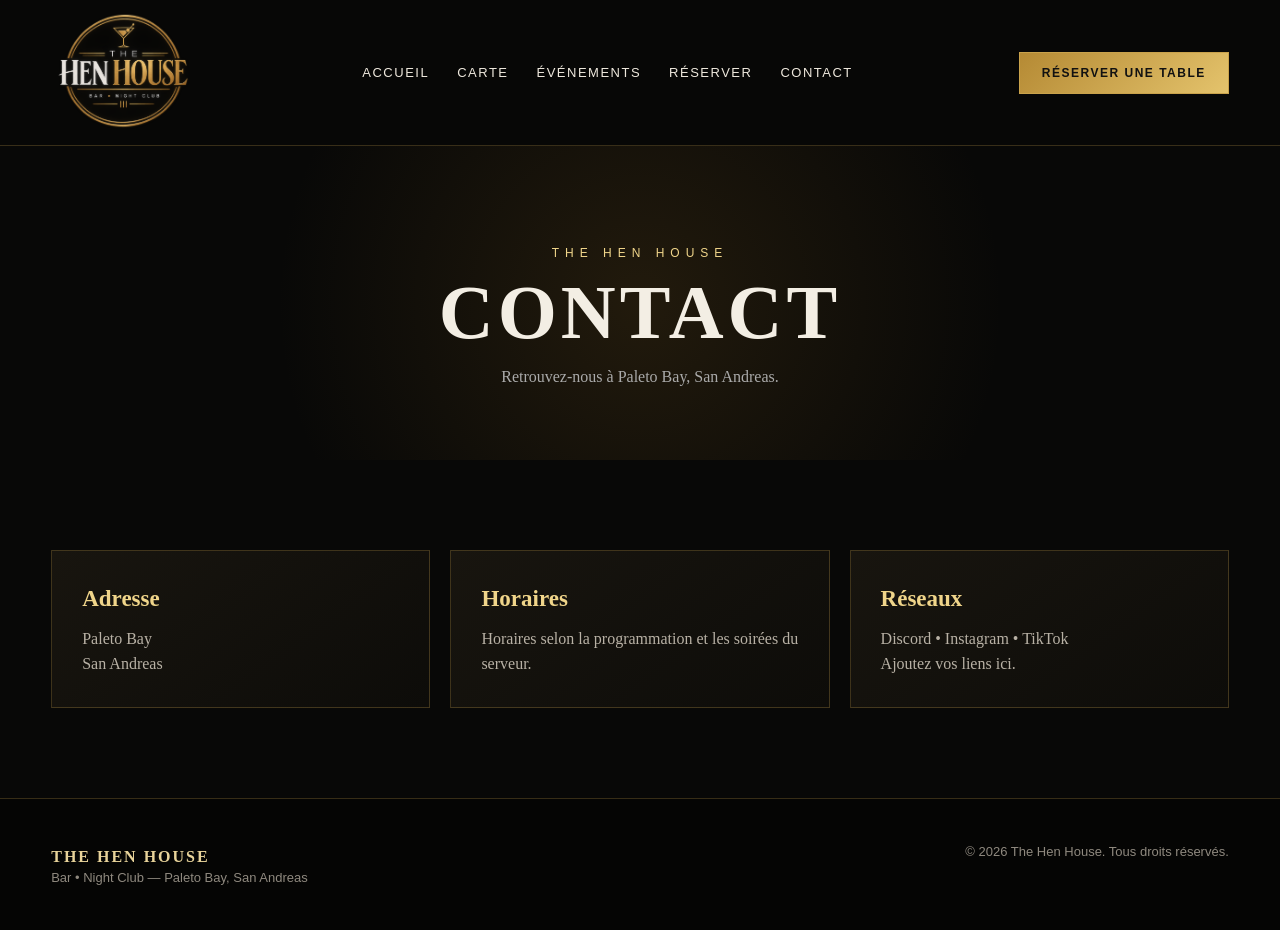
==== contact.html @ edc3357e "Add files via upload" ====
<!doctype html>
<html lang="fr">
<head>
<meta charset="utf-8">
<meta name="viewport" content="width=device-width, initial-scale=1">
<title>Contact — The Hen House</title>
<link rel="stylesheet" href="style.css">
</head>
<body>

<header>
  <div class="container nav">
    <a class="brand" href="index.html"><img src="assets/logo.png" alt="The Hen House"></a>
    <nav>
      <a href="index.html">Accueil</a>
      <a href="menu.html">Carte</a>
      <a href="events.html">Événements</a>
      <a href="reservation.html">Réserver</a>
      <a href="contact.html">Contact</a>
    </nav>
    <a class="btn" href="reservation.html">Réserver une table</a>
  </div>
</header>


<main>
<section class="page-hero"><div class="container"><div class="kicker">The Hen House</div><h1>Contact</h1><p style="color:#aaa;margin-top:18px">Retrouvez-nous à Paleto Bay, San Andreas.</p></div></section>
<section><div class="container"><div class="grid">
 <article class="card"><h3>Adresse</h3><p>Paleto Bay<br>San Andreas</p></article>
 <article class="card"><h3>Horaires</h3><p>Horaires selon la programmation et les soirées du serveur.</p></article>
 <article class="card"><h3>Réseaux</h3><p>Discord • Instagram • TikTok<br>Ajoutez vos liens ici.</p></article>
</div></div></section>
</main>


<footer>
  <div class="container">
    <div>
      <strong style="color:#e8d39a;letter-spacing:2px">THE HEN HOUSE</strong>
      <p>Bar • Night Club — Paleto Bay, San Andreas</p>
    </div>
    <p>© 2026 The Hen House. Tous droits réservés.</p>
  </div>
</footer>

</body>
</html>
---- style.css ----
:root{
  --gold:#c9a24b;
  --gold-light:#f0d58a;
  --black:#080807;
  --brown:#17130d;
  --cream:#f3eee4;
  --muted:#b8b1a5;
}
*{box-sizing:border-box;margin:0;padding:0}
html{scroll-behavior:smooth}
body{font-family:Georgia,"Times New Roman",serif;background:var(--black);color:var(--cream);line-height:1.6}
a{color:inherit;text-decoration:none}
.container{width:min(1180px,92%);margin:auto}
.topbar{border-bottom:1px solid rgba(201,162,75,.35);background:#050504}
.topbar .container{display:flex;justify-content:space-between;align-items:center;gap:20px;padding:9px 0;font:12px/1 Arial,sans-serif;letter-spacing:2px;text-transform:uppercase;color:#cfc8bc}
header{position:sticky;top:0;z-index:20;background:rgba(8,8,7,.94);backdrop-filter:blur(10px);border-bottom:1px solid rgba(201,162,75,.25)}
.nav{display:flex;align-items:center;justify-content:space-between;min-height:82px}
.brand img{width:145px;display:block}
nav{display:flex;gap:28px;align-items:center;font:13px Arial,sans-serif;letter-spacing:1.5px;text-transform:uppercase}
nav a{color:#eee8dd;transition:.2s}
nav a:hover,nav a.active{color:var(--gold-light)}
.btn{display:inline-flex;align-items:center;justify-content:center;border:1px solid var(--gold);padding:13px 22px;background:linear-gradient(135deg,#b58a34,#e4c36c);color:#111;font:bold 12px Arial,sans-serif;letter-spacing:1.5px;text-transform:uppercase}
.btn.outline{background:transparent;color:var(--gold-light)}
.hero{min-height:76vh;display:grid;place-items:center;text-align:center;position:relative;overflow:hidden;background:
radial-gradient(circle at center,rgba(112,79,24,.22),transparent 42%),
linear-gradient(rgba(0,0,0,.55),rgba(0,0,0,.82)),
url("../assets/logo.png") center/680px auto no-repeat;}
.hero-content{padding:120px 20px 90px}
.kicker{font:12px Arial,sans-serif;letter-spacing:6px;color:var(--gold-light);text-transform:uppercase;margin-bottom:18px}
h1{font-size:clamp(48px,8vw,100px);line-height:.9;letter-spacing:4px;text-transform:uppercase}
h1 span{color:var(--gold)}
.hero p{max-width:680px;margin:28px auto;color:#d5cfc4;font-size:18px}
.actions{display:flex;justify-content:center;gap:12px;flex-wrap:wrap}
section{padding:90px 0}
.section-head{text-align:center;margin-bottom:45px}
.section-head .kicker{margin-bottom:8px}
.section-head h2{font-size:42px;font-weight:normal;text-transform:uppercase;letter-spacing:3px}
.section-head p{color:var(--muted);max-width:700px;margin:12px auto}
.grid{display:grid;grid-template-columns:repeat(3,1fr);gap:20px}
.card{background:linear-gradient(145deg,#18150f,#0d0c09);border:1px solid rgba(201,162,75,.25);padding:30px}
.card h3{font-size:23px;color:var(--gold-light);margin-bottom:8px}
.card p{color:var(--muted)}
.price{font:700 18px Arial,sans-serif;color:var(--gold-light);margin-top:15px}
.menu-list{display:grid;gap:12px}
.menu-item{display:flex;justify-content:space-between;gap:20px;border-bottom:1px solid rgba(255,255,255,.09);padding:14px 0}
.menu-item strong{font-size:18px;font-weight:normal}
.menu-item span{font:700 16px Arial,sans-serif;color:var(--gold-light);white-space:nowrap}
.banner{background:linear-gradient(90deg,#0b0a08,#211a10,#0b0a08);border-top:1px solid rgba(201,162,75,.3);border-bottom:1px solid rgba(201,162,75,.3);text-align:center;padding:70px 20px}
footer{border-top:1px solid rgba(201,162,75,.25);padding:45px 0;background:#050504}
footer .container{display:flex;justify-content:space-between;gap:30px;flex-wrap:wrap}
footer p{color:#8f897f;font:13px Arial,sans-serif}
.page-hero{padding:100px 0 70px;text-align:center;background:radial-gradient(circle,rgba(126,91,31,.22),transparent 55%)}
.page-hero h1{font-size:clamp(44px,7vw,76px)}
form{display:grid;gap:14px;max-width:700px;margin:auto}
input,textarea,select{width:100%;background:#0f0e0b;border:1px solid rgba(201,162,75,.35);color:#fff;padding:15px;font:15px Arial,sans-serif}
textarea{min-height:150px;resize:vertical}
label{font:12px Arial,sans-serif;text-transform:uppercase;letter-spacing:1.5px;color:#bcb4a8}
.notice{padding:16px;border-left:3px solid var(--gold);background:#15120d;color:#cfc7ba;margin-bottom:25px}
@media(max-width:850px){
  nav{display:none}.grid{grid-template-columns:1fr}.hero{background-size:520px auto}
  .topbar .container{justify-content:center;text-align:center}
}
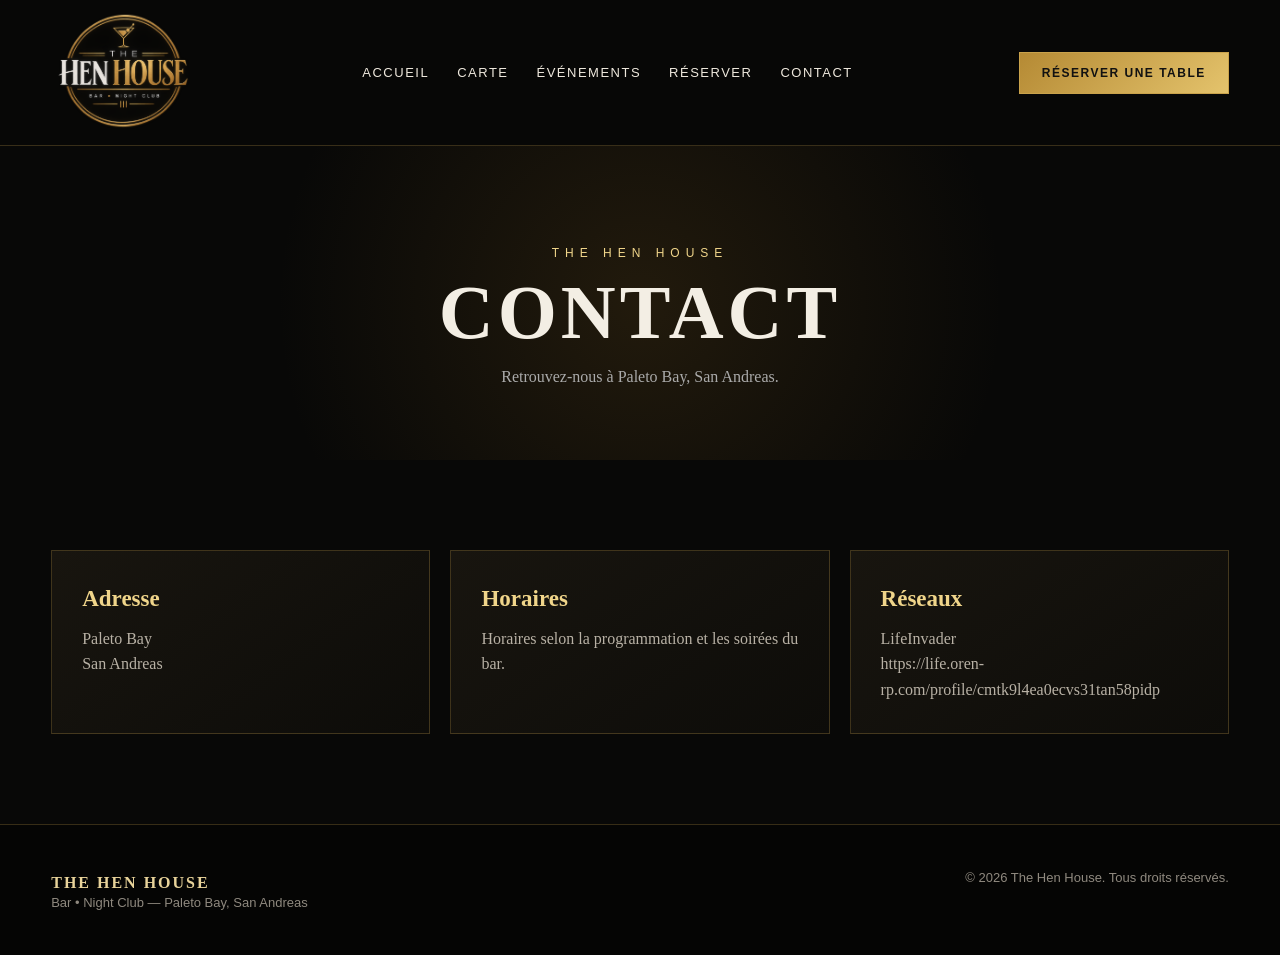
==== commit 70186734: "Update contact information and links in contact.html" ====
--- a/contact.html
+++ b/contact.html
@@ -27,8 +27,8 @@
 <section class="page-hero"><div class="container"><div class="kicker">The Hen House</div><h1>Contact</h1><p style="color:#aaa;margin-top:18px">Retrouvez-nous à Paleto Bay, San Andreas.</p></div></section>
 <section><div class="container"><div class="grid">
  <article class="card"><h3>Adresse</h3><p>Paleto Bay<br>San Andreas</p></article>
- <article class="card"><h3>Horaires</h3><p>Horaires selon la programmation et les soirées du serveur.</p></article>
- <article class="card"><h3>Réseaux</h3><p>Discord • Instagram • TikTok<br>Ajoutez vos liens ici.</p></article>
+ <article class="card"><h3>Horaires</h3><p>Horaires selon la programmation et les soirées du bar.</p></article>
+ <article class="card"><h3>Réseaux</h3><p>LifeInvader<br>https://life.oren-rp.com/profile/cmtk9l4ea0ecvs31tan58pidp</p></article>
 </div></div></section>
 </main>
 
@@ -44,4 +44,4 @@
 </footer>
 
 </body>
-</html>+</html>
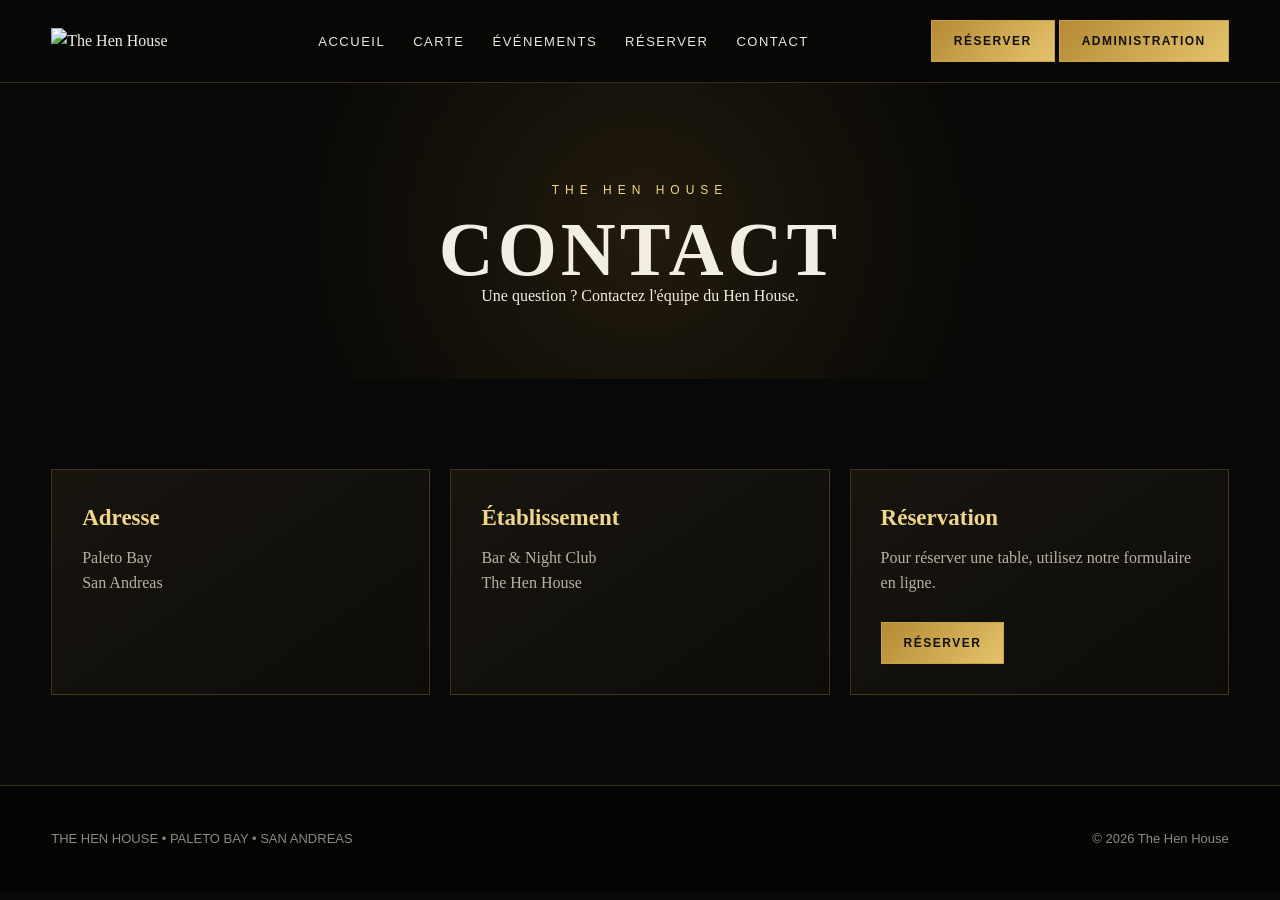
==== commit f485d103: "Revise contact.html structure and information Updated contact page layout and content." ====
--- a/contact.html
+++ b/contact.html
@@ -1,16 +1,18 @@
 <!doctype html>
 <html lang="fr">
 <head>
-<meta charset="utf-8">
-<meta name="viewport" content="width=device-width, initial-scale=1">
-<title>Contact — The Hen House</title>
-<link rel="stylesheet" href="style.css">
+  <meta charset="utf-8">
+  <meta name="viewport" content="width=device-width, initial-scale=1">
+  <title>Contact — The Hen House</title>
+  <link rel="stylesheet" href="style.css">
 </head>
-<body>
-
+<body class="">
+<script src="maintenance-check.js"></script>
 <header>
   <div class="container nav">
-    <a class="brand" href="index.html"><img src="assets/logo.png" alt="The Hen House"></a>
+    <a class="brand" href="index.html">
+      <img src="assets/logo.png" data-site-logo alt="The Hen House">
+    </a>
     <nav>
       <a href="index.html">Accueil</a>
       <a href="menu.html">Carte</a>
@@ -18,30 +20,32 @@
       <a href="reservation.html">Réserver</a>
       <a href="contact.html">Contact</a>
     </nav>
-    <a class="btn" href="reservation.html">Réserver une table</a>
+    <div class="header-actions">
+      <a class="btn" href="reservation.html">Réserver</a>
+      <a class="btn admin-header-btn" href="events-admin.html">Administration</a>
+    </div>
   </div>
 </header>
 
-
 <main>
-<section class="page-hero"><div class="container"><div class="kicker">The Hen House</div><h1>Contact</h1><p style="color:#aaa;margin-top:18px">Retrouvez-nous à Paleto Bay, San Andreas.</p></div></section>
-<section><div class="container"><div class="grid">
- <article class="card"><h3>Adresse</h3><p>Paleto Bay<br>San Andreas</p></article>
- <article class="card"><h3>Horaires</h3><p>Horaires selon la programmation et les soirées du bar.</p></article>
- <article class="card"><h3>Réseaux</h3><p>LifeInvader<br>https://life.oren-rp.com/profile/cmtk9l4ea0ecvs31tan58pidp</p></article>
-</div></div></section>
+<section class="page-hero"><div class="container">
+<div class="kicker">The Hen House</div><h1>Contact</h1>
+<p>Une question ? Contactez l'équipe du Hen House.</p>
+</div></section>
+<section><div class="container grid">
+<article class="card"><h3> Adresse</h3><p>Paleto Bay<br>San Andreas</p></article>
+<article class="card"><h3> Établissement</h3><p>Bar & Night Club<br>The Hen House</p></article>
+<article class="card"><h3> Réservation</h3><p>Pour réserver une table, utilisez notre formulaire en ligne.</p><br><a class="btn" href="reservation.html">Réserver</a></article>
+</div></section>
 </main>
-
 
 <footer>
   <div class="container">
-    <div>
-      <strong style="color:#e8d39a;letter-spacing:2px">THE HEN HOUSE</strong>
-      <p>Bar • Night Club — Paleto Bay, San Andreas</p>
-    </div>
-    <p>© 2026 The Hen House. Tous droits réservés.</p>
+    <p>THE HEN HOUSE • PALETO BAY • SAN ANDREAS</p>
+    <p>© 2026 The Hen House</p>
   </div>
 </footer>
-
+<script src="background-loader.js"></script>
+<script src="logo-loader.js"></script>
 </body>
 </html>
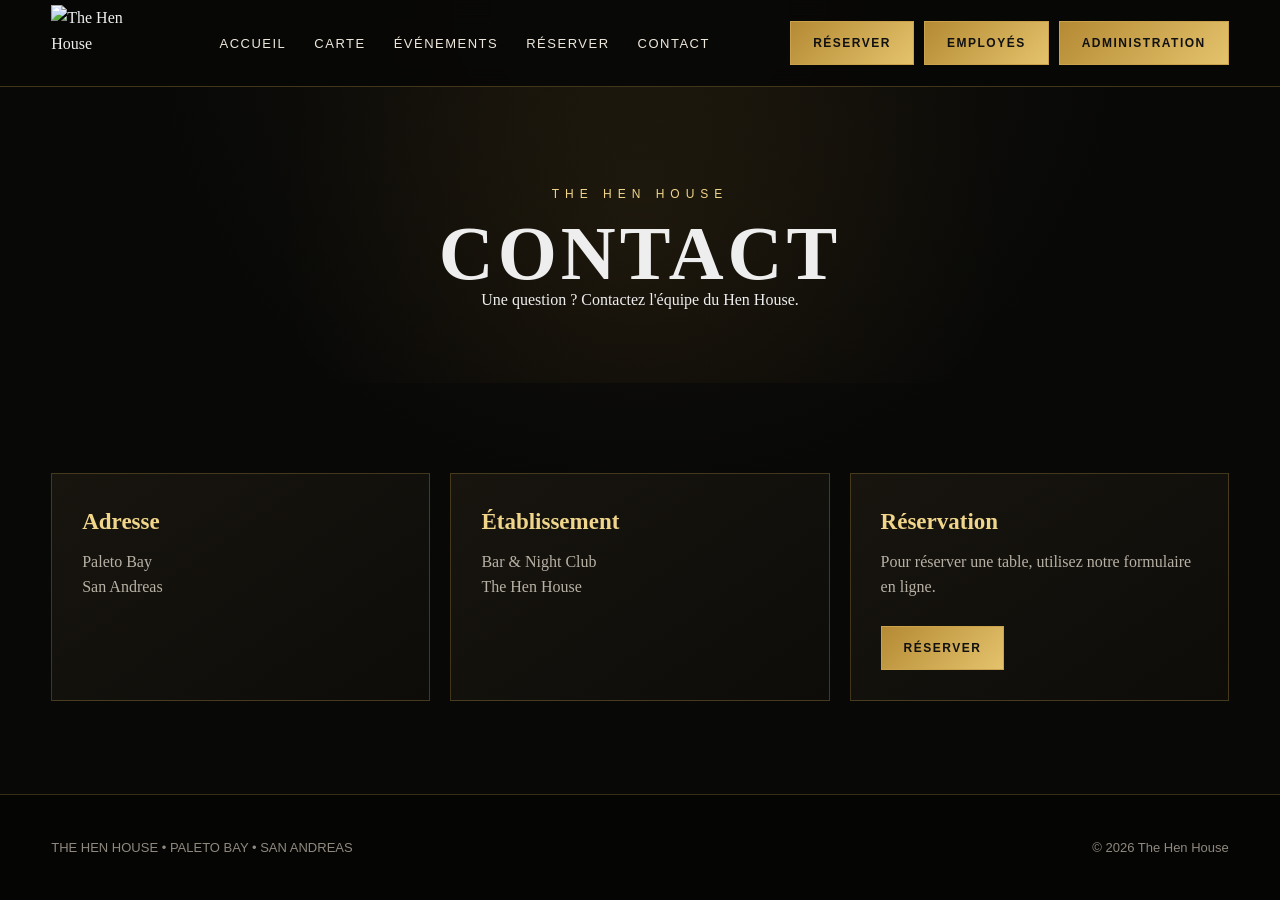
==== commit e875025a: "Add files via upload" ====
--- a/contact.html
+++ b/contact.html
@@ -22,6 +22,7 @@
     </nav>
     <div class="header-actions">
       <a class="btn" href="reservation.html">Réserver</a>
+      <a class="btn" href="runner.html">Employés</a>
       <a class="btn admin-header-btn" href="events-admin.html">Administration</a>
     </div>
   </div>
--- a/style.css
+++ b/style.css
@@ -1,63 +1,13053 @@
+/* =========================================================
+
+
+
+   THE HEN HOUSE — GLOBAL STYLES
+
+
+
+   Black / Gold — Paleto Bay
+
+
+
+   ========================================================= */
+
+
+
+
+
+
 
 :root{
+
+
+
   --gold:#c9a24b;
+
+
+
   --gold-light:#f0d58a;
+
+
+
+  --gold-dark:#8e6a27;
+
+
+
   --black:#080807;
-  --brown:#17130d;
+
+
+
+  --black-2:#0d0c0a;
+
+
+
+  --black-3:#15130f;
+
+
+
   --cream:#f3eee4;
+
+
+
   --muted:#b8b1a5;
-}
+
+
+
+  --border:rgba(201,162,75,.28);
+
+
+
+  --success:#69c58a;
+
+
+
+  --danger:#d86b6b;
+
+
+
+}
+
+
+
+
+
+
+
 *{box-sizing:border-box;margin:0;padding:0}
+
+
+
 html{scroll-behavior:smooth}
-body{font-family:Georgia,"Times New Roman",serif;background:var(--black);color:var(--cream);line-height:1.6}
+
+
+
+body{
+
+
+
+  min-height:100vh;
+
+
+
+  font-family:Georgia,"Times New Roman",serif;
+
+
+
+  background:var(--black);
+
+
+
+  color:var(--cream);
+
+
+
+  line-height:1.6;
+
+
+
+}
+
+
+
+body.home-page{
+
+
+
+  background-size:cover!important;
+
+
+
+  background-position:center!important;
+
+
+
+  background-attachment:fixed!important;
+
+
+
+  background-repeat:no-repeat!important;
+
+
+
+}
+
+
+
+body.home-page::before{
+
+
+
+  content:"";
+
+
+
+  position:fixed;
+
+
+
+  inset:0;
+
+
+
+  background:rgba(0,0,0,.20);
+
+
+
+  pointer-events:none;
+
+
+
+  z-index:0;
+
+
+
+}
+
+
+
+body.home-page > *{position:relative;z-index:1}
+
+
+
+
+
+
+
 a{color:inherit;text-decoration:none}
+
+
+
+img{max-width:100%;height:auto}
+
+
+
+button,input,textarea,select{font:inherit}
+
+
+
+button{cursor:pointer}
+
+
+
 .container{width:min(1180px,92%);margin:auto}
-.topbar{border-bottom:1px solid rgba(201,162,75,.35);background:#050504}
-.topbar .container{display:flex;justify-content:space-between;align-items:center;gap:20px;padding:9px 0;font:12px/1 Arial,sans-serif;letter-spacing:2px;text-transform:uppercase;color:#cfc8bc}
-header{position:sticky;top:0;z-index:20;background:rgba(8,8,7,.94);backdrop-filter:blur(10px);border-bottom:1px solid rgba(201,162,75,.25)}
-.nav{display:flex;align-items:center;justify-content:space-between;min-height:82px}
-.brand img{width:145px;display:block}
-nav{display:flex;gap:28px;align-items:center;font:13px Arial,sans-serif;letter-spacing:1.5px;text-transform:uppercase}
+
+
+
+
+
+
+
+.topbar{
+
+
+
+  border-bottom:1px solid var(--border);
+
+
+
+  background:#050504;
+
+
+
+}
+
+
+
+.topbar .container{
+
+
+
+  display:flex;
+
+
+
+  justify-content:space-between;
+
+
+
+  align-items:center;
+
+
+
+  gap:20px;
+
+
+
+  padding:9px 0;
+
+
+
+  font:12px/1 Arial,sans-serif;
+
+
+
+  letter-spacing:2px;
+
+
+
+  text-transform:uppercase;
+
+
+
+  color:#cfc8bc;
+
+
+
+}
+
+
+
+
+
+
+
+header{
+
+
+
+  position:sticky;
+
+
+
+  top:0;
+
+
+
+  z-index:20;
+
+
+
+  background:rgba(8,8,7,.94);
+
+
+
+  backdrop-filter:blur(10px);
+
+
+
+  border-bottom:1px solid rgba(201,162,75,.30);
+
+
+
+}
+
+
+
+.nav{
+
+
+
+  display:flex;
+
+
+
+  align-items:center;
+
+
+
+  justify-content:space-between;
+
+
+
+  gap:25px;
+
+
+
+  min-height:86px;
+
+
+
+}
+
+
+
+.brand{
+
+
+
+  display:flex;
+
+
+
+  align-items:center;
+
+
+
+  justify-content:center;
+
+
+
+  height:86px;
+
+
+
+  flex-shrink:0;
+
+
+
+}
+
+
+
+.brand img{
+
+
+
+  width:88px;
+
+
+
+  height:76px;
+
+
+
+  object-fit:contain;
+
+
+
+  display:block;
+
+
+
+}
+
+
+
+.header-actions{
+
+
+
+  display:flex;
+
+
+
+  align-items:center;
+
+
+
+  gap:10px;
+
+
+
+  flex-shrink:0;
+
+
+
+}
+
+
+
+.admin-header-btn{
+
+
+
+  background:transparent;
+
+
+
+  color:var(--gold-light);
+
+
+
+}
+
+
+
+.admin-header-btn:hover{
+
+
+
+  background:var(--gold);
+
+
+
+  color:#111;
+
+
+
+}
+
+
+
+nav{
+
+
+
+  display:flex;
+
+
+
+  gap:28px;
+
+
+
+  align-items:center;
+
+
+
+  font:13px Arial,sans-serif;
+
+
+
+  letter-spacing:1.5px;
+
+
+
+  text-transform:uppercase;
+
+
+
+}
+
+
+
 nav a{color:#eee8dd;transition:.2s}
+
+
+
 nav a:hover,nav a.active{color:var(--gold-light)}
-.btn{display:inline-flex;align-items:center;justify-content:center;border:1px solid var(--gold);padding:13px 22px;background:linear-gradient(135deg,#b58a34,#e4c36c);color:#111;font:bold 12px Arial,sans-serif;letter-spacing:1.5px;text-transform:uppercase}
+
+
+
+
+
+
+
+.btn{
+
+
+
+  display:inline-flex;
+
+
+
+  align-items:center;
+
+
+
+  justify-content:center;
+
+
+
+  min-height:44px;
+
+
+
+  border:1px solid var(--gold);
+
+
+
+  padding:12px 22px;
+
+
+
+  background:linear-gradient(135deg,#b58a34,#e4c36c);
+
+
+
+  color:#111;
+
+
+
+  font:bold 12px Arial,sans-serif;
+
+
+
+  letter-spacing:1.5px;
+
+
+
+  text-transform:uppercase;
+
+
+
+  transition:.2s ease;
+
+
+
+}
+
+
+
+.btn:hover{transform:translateY(-1px);filter:brightness(1.08)}
+
+
+
 .btn.outline{background:transparent;color:var(--gold-light)}
-.hero{min-height:76vh;display:grid;place-items:center;text-align:center;position:relative;overflow:hidden;background:
-radial-gradient(circle at center,rgba(112,79,24,.22),transparent 42%),
-linear-gradient(rgba(0,0,0,.55),rgba(0,0,0,.82)),
-url("../assets/logo.png") center/680px auto no-repeat;}
+
+
+
+.btn.outline:hover{background:var(--gold);color:#111}
+
+
+
+.btn.danger{background:transparent;color:#e98989;border-color:rgba(216,107,107,.5)}
+
+
+
+
+
+
+
+.hero{
+
+
+
+  min-height:76vh;
+
+
+
+  display:grid;
+
+
+
+  place-items:center;
+
+
+
+  text-align:center;
+
+
+
+  position:relative;
+
+
+
+  overflow:hidden;
+
+
+
+  background:radial-gradient(circle at center,rgba(112,79,24,.12),transparent 42%);
+
+
+
+}
+
+
+
 .hero-content{padding:120px 20px 90px}
-.kicker{font:12px Arial,sans-serif;letter-spacing:6px;color:var(--gold-light);text-transform:uppercase;margin-bottom:18px}
-h1{font-size:clamp(48px,8vw,100px);line-height:.9;letter-spacing:4px;text-transform:uppercase}
+
+
+
+.kicker{
+
+
+
+  font:12px Arial,sans-serif;
+
+
+
+  letter-spacing:6px;
+
+
+
+  color:var(--gold-light);
+
+
+
+  text-transform:uppercase;
+
+
+
+  margin-bottom:18px;
+
+
+
+}
+
+
+
+h1{
+
+
+
+  font-size:clamp(48px,8vw,100px);
+
+
+
+  line-height:.9;
+
+
+
+  letter-spacing:4px;
+
+
+
+  text-transform:uppercase;
+
+
+
+}
+
+
+
 h1 span{color:var(--gold)}
+
+
+
 .hero p{max-width:680px;margin:28px auto;color:#d5cfc4;font-size:18px}
+
+
+
 .actions{display:flex;justify-content:center;gap:12px;flex-wrap:wrap}
+
+
+
+
+
+
+
 section{padding:90px 0}
+
+
+
 .section-head{text-align:center;margin-bottom:45px}
+
+
+
 .section-head .kicker{margin-bottom:8px}
-.section-head h2{font-size:42px;font-weight:normal;text-transform:uppercase;letter-spacing:3px}
+
+
+
+.section-head h2{
+
+
+
+  font-size:42px;
+
+
+
+  font-weight:normal;
+
+
+
+  text-transform:uppercase;
+
+
+
+  letter-spacing:3px;
+
+
+
+}
+
+
+
 .section-head p{color:var(--muted);max-width:700px;margin:12px auto}
+
+
+
+
+
+
+
 .grid{display:grid;grid-template-columns:repeat(3,1fr);gap:20px}
-.card{background:linear-gradient(145deg,#18150f,#0d0c09);border:1px solid rgba(201,162,75,.25);padding:30px}
+
+
+
+.card{
+
+
+
+  background:linear-gradient(145deg,#18150f,#0d0c09);
+
+
+
+  border:1px solid var(--border);
+
+
+
+  padding:30px;
+
+
+
+}
+
+
+
 .card h3{font-size:23px;color:var(--gold-light);margin-bottom:8px}
+
+
+
 .card p{color:var(--muted)}
-.price{font:700 18px Arial,sans-serif;color:var(--gold-light);margin-top:15px}
+
+
+
+.price{
+
+
+
+  font:700 18px Arial,sans-serif;
+
+
+
+  color:var(--gold-light);
+
+
+
+  margin-top:15px;
+
+
+
+}
+
+
+
+
+
+
+
 .menu-list{display:grid;gap:12px}
-.menu-item{display:flex;justify-content:space-between;gap:20px;border-bottom:1px solid rgba(255,255,255,.09);padding:14px 0}
+
+
+
+.menu-item{
+
+
+
+  display:flex;
+
+
+
+  justify-content:space-between;
+
+
+
+  gap:20px;
+
+
+
+  border-bottom:1px solid rgba(255,255,255,.09);
+
+
+
+  padding:14px 0;
+
+
+
+}
+
+
+
 .menu-item strong{font-size:18px;font-weight:normal}
-.menu-item span{font:700 16px Arial,sans-serif;color:var(--gold-light);white-space:nowrap}
-.banner{background:linear-gradient(90deg,#0b0a08,#211a10,#0b0a08);border-top:1px solid rgba(201,162,75,.3);border-bottom:1px solid rgba(201,162,75,.3);text-align:center;padding:70px 20px}
-footer{border-top:1px solid rgba(201,162,75,.25);padding:45px 0;background:#050504}
-footer .container{display:flex;justify-content:space-between;gap:30px;flex-wrap:wrap}
+
+
+
+.menu-item span{
+
+
+
+  font:700 16px Arial,sans-serif;
+
+
+
+  color:var(--gold-light);
+
+
+
+  white-space:nowrap;
+
+
+
+}
+
+
+
+
+
+
+
+.banner{
+
+
+
+  background:linear-gradient(90deg,#0b0a08,#211a10,#0b0a08);
+
+
+
+  border-top:1px solid var(--border);
+
+
+
+  border-bottom:1px solid var(--border);
+
+
+
+  text-align:center;
+
+
+
+  padding:70px 20px;
+
+
+
+}
+
+
+
+
+
+
+
+.page-hero{
+
+
+
+  padding:100px 0 70px;
+
+
+
+  text-align:center;
+
+
+
+  background:radial-gradient(circle,rgba(126,91,31,.12),transparent 55%);
+
+
+
+}
+
+
+
+.page-hero h1{font-size:clamp(44px,7vw,76px)}
+
+
+
+
+
+
+
+html,body{
+
+
+
+  min-height:100%;
+
+
+
+}
+
+
+
+
+
+
+
+body{
+
+
+
+  min-height:100vh;
+
+
+
+  display:flex;
+
+
+
+  flex-direction:column;
+
+
+
+}
+
+
+
+
+
+
+
+main{
+
+
+
+  flex:1;
+
+
+
+}
+
+
+
+
+
+
+
+footer{
+
+
+
+  width:100%;
+
+
+
+  margin-top:auto;
+
+
+
+  border-top:1px solid rgba(201,162,75,.25);
+
+
+
+  padding:45px 0;
+
+
+
+  background:#050504 !important;
+
+
+
+  flex-shrink:0;
+
+
+
+}
+
+
+
+footer .container{
+
+
+
+  display:flex;
+
+
+
+  justify-content:space-between;
+
+
+
+  gap:30px;
+
+
+
+  flex-wrap:wrap;
+
+
+
+}
+
+
+
 footer p{color:#8f897f;font:13px Arial,sans-serif}
-.page-hero{padding:100px 0 70px;text-align:center;background:radial-gradient(circle,rgba(126,91,31,.22),transparent 55%)}
-.page-hero h1{font-size:clamp(44px,7vw,76px)}
+
+
+
+
+
+
+
 form{display:grid;gap:14px;max-width:700px;margin:auto}
-input,textarea,select{width:100%;background:#0f0e0b;border:1px solid rgba(201,162,75,.35);color:#fff;padding:15px;font:15px Arial,sans-serif}
+
+
+
+input,textarea,select{
+
+
+
+  width:100%;
+
+
+
+  background:#0f0e0b;
+
+
+
+  border:1px solid rgba(201,162,75,.35);
+
+
+
+  color:#fff;
+
+
+
+  padding:15px;
+
+
+
+  outline:none;
+
+
+
+  font:15px Arial,sans-serif;
+
+
+
+}
+
+
+
+input:focus,textarea:focus,select:focus{border-color:var(--gold)}
+
+
+
 textarea{min-height:150px;resize:vertical}
-label{font:12px Arial,sans-serif;text-transform:uppercase;letter-spacing:1.5px;color:#bcb4a8}
-.notice{padding:16px;border-left:3px solid var(--gold);background:#15120d;color:#cfc7ba;margin-bottom:25px}
-@media(max-width:850px){
-  nav{display:none}.grid{grid-template-columns:1fr}.hero{background-size:520px auto}
+
+
+
+label{
+
+
+
+  font:12px Arial,sans-serif;
+
+
+
+  text-transform:uppercase;
+
+
+
+  letter-spacing:1.5px;
+
+
+
+  color:#bcb4a8;
+
+
+
+}
+
+
+
+.notice{
+
+
+
+  padding:16px;
+
+
+
+  border-left:3px solid var(--gold);
+
+
+
+  background:#15120d;
+
+
+
+  color:#cfc7ba;
+
+
+
+  margin-bottom:25px;
+
+
+
+}
+
+
+
+
+
+
+
+.category-grid{
+
+
+
+  display:grid;
+
+
+
+  grid-template-columns:repeat(3,1fr);
+
+
+
+  gap:20px;
+
+
+
+}
+
+
+
+.category-card{
+
+
+
+  display:flex;
+
+
+
+  flex-direction:column;
+
+
+
+  justify-content:space-between;
+
+
+
+  min-height:220px;
+
+
+
+  padding:32px;
+
+
+
+  background:linear-gradient(145deg,#18150f,#0d0c09);
+
+
+
+  border:1px solid var(--border);
+
+
+
+  transition:.2s;
+
+
+
+}
+
+
+
+.category-card:hover{transform:translateY(-3px);border-color:var(--gold)}
+
+
+
+.category-card .icon{font-size:38px;margin-bottom:18px}
+
+
+
+.category-card h3{color:var(--gold-light);font-size:26px}
+
+
+
+.category-card p{color:var(--muted);margin:8px 0 20px}
+
+
+
+
+
+
+
+.event-grid{
+
+
+
+  display:grid;
+
+
+
+  grid-template-columns:repeat(3,1fr);
+
+
+
+  gap:20px;
+
+
+
+}
+
+
+
+.event-card{
+
+
+
+  overflow:hidden;
+
+
+
+  background:#100e0b;
+
+
+
+  border:1px solid var(--border);
+
+
+
+}
+
+
+
+.event-card img{
+
+
+
+  width:100%;
+
+
+
+  aspect-ratio:4/3;
+
+
+
+  object-fit:cover;
+
+
+
+  display:block;
+
+
+
+  background:#15130f;
+
+
+
+}
+
+
+
+.event-card-body{padding:24px}
+
+
+
+.event-date{
+
+
+
+  color:var(--gold);
+
+
+
+  font:12px Arial,sans-serif;
+
+
+
+  text-transform:uppercase;
+
+
+
+  letter-spacing:1.5px;
+
+
+
+}
+
+
+
+.event-card h3{font-size:25px;color:var(--gold-light);margin:7px 0}
+
+
+
+.event-card p{color:var(--muted)}
+
+
+
+
+
+
+
+.calendar-wrap{
+
+
+
+  overflow:auto;
+
+
+
+  border:1px solid var(--border);
+
+
+
+  background:#0c0b09;
+
+
+
+}
+
+
+
+.calendar{
+
+
+
+  min-width:760px;
+
+
+
+  display:grid;
+
+
+
+  grid-template-columns:repeat(7,1fr);
+
+
+
+}
+
+
+
+.calendar-head,.calendar-day{
+
+
+
+  border-right:1px solid rgba(255,255,255,.06);
+
+
+
+  border-bottom:1px solid rgba(255,255,255,.06);
+
+
+
+  min-height:115px;
+
+
+
+  padding:12px;
+
+
+
+}
+
+
+
+.calendar-head{
+
+
+
+  min-height:auto;
+
+
+
+  color:var(--gold);
+
+
+
+  font:11px Arial,sans-serif;
+
+
+
+  text-transform:uppercase;
+
+
+
+  letter-spacing:1px;
+
+
+
+}
+
+
+
+.calendar-day .day-number{
+
+
+
+  font:700 13px Arial,sans-serif;
+
+
+
+  color:#eee;
+
+
+
+}
+
+
+
+.calendar-event{
+
+
+
+  display:block;
+
+
+
+  margin-top:8px;
+
+
+
+  padding:7px;
+
+
+
+  background:rgba(201,162,75,.12);
+
+
+
+  border-left:2px solid var(--gold);
+
+
+
+  color:var(--gold-light);
+
+
+
+  font:11px Arial,sans-serif;
+
+
+
+}
+
+
+
+
+
+
+
+.modal{
+
+
+
+  position:fixed;
+
+
+
+  inset:0;
+
+
+
+  z-index:100;
+
+
+
+  display:none;
+
+
+
+  place-items:center;
+
+
+
+  padding:20px;
+
+
+
+  background:rgba(0,0,0,.78);
+
+
+
+}
+
+
+
+.modal.open{display:grid}
+
+
+
+.modal-card{
+
+
+
+  width:min(650px,100%);
+
+
+
+  max-height:90vh;
+
+
+
+  overflow:auto;
+
+
+
+  background:#100e0b;
+
+
+
+  border:1px solid var(--gold);
+
+
+
+  padding:32px;
+
+
+
+  box-shadow:0 20px 80px rgba(0,0,0,.6);
+
+
+
+}
+
+
+
+.modal-close{
+
+
+
+  float:right;
+
+
+
+  background:none;
+
+
+
+  border:0;
+
+
+
+  color:var(--gold);
+
+
+
+  font-size:26px;
+
+
+
+}
+
+
+
+.modal-card h2{color:var(--gold-light);margin-bottom:15px}
+
+
+
+.ingredients{color:var(--muted);margin-bottom:20px}
+
+
+
+
+
+
+
+
+
+
+
+.event-modal{
+
+
+
+  position:fixed;
+
+
+
+  inset:0;
+
+
+
+  z-index:9999;
+
+
+
+  display:none;
+
+
+
+  align-items:center;
+
+
+
+  justify-content:center;
+
+
+
+  padding:20px;
+
+
+
+}
+
+
+
+.event-modal.open{
+
+
+
+  display:flex;
+
+
+
+}
+
+
+
+.event-modal-backdrop{
+
+
+
+  position:absolute;
+
+
+
+  inset:0;
+
+
+
+  background:rgba(0,0,0,.86);
+
+
+
+  backdrop-filter:blur(5px);
+
+
+
+  cursor:pointer;
+
+
+
+}
+
+
+
+.event-modal-card{
+
+
+
+  position:relative;
+
+
+
+  z-index:2;
+
+
+
+  width:min(560px,92vw);
+
+
+
+  max-height:90vh;
+
+
+
+  overflow:auto;
+
+
+
+  background:#100e0b;
+
+
+
+  border:1px solid var(--gold);
+
+
+
+  box-shadow:0 25px 90px rgba(0,0,0,.85);
+
+
+
+}
+
+
+
+.event-modal-image{
+
+
+
+  display:block;
+
+
+
+  width:100%;
+
+
+
+  max-height:390px;
+
+
+
+  object-fit:cover;
+
+
+
+}
+
+
+
+.event-modal-content{
+
+
+
+  padding:24px 26px 30px;
+
+
+
+}
+
+
+
+.event-modal-date{
+
+
+
+  color:var(--gold);
+
+
+
+  font:12px Arial,sans-serif;
+
+
+
+  letter-spacing:1.5px;
+
+
+
+  text-transform:uppercase;
+
+
+
+  margin-bottom:8px;
+
+
+
+}
+
+
+
+.event-modal-content h2{
+
+
+
+  color:var(--gold-light);
+
+
+
+  font-size:32px;
+
+
+
+  line-height:1.15;
+
+
+
+  margin:0 0 14px;
+
+
+
+}
+
+
+
+.event-modal-content p{
+
+
+
+  color:#d5cfc4;
+
+
+
+  font-size:16px;
+
+
+
+  line-height:1.7;
+
+
+
+  white-space:pre-line;
+
+
+
+}
+
+
+
+.event-modal-close{
+
+
+
+  position:absolute;
+
+
+
+  top:10px;
+
+
+
+  right:10px;
+
+
+
+  z-index:3;
+
+
+
+  width:42px;
+
+
+
+  height:42px;
+
+
+
+  border:1px solid rgba(201,162,75,.75);
+
+
+
+  background:rgba(8,8,7,.92);
+
+
+
+  color:var(--gold-light);
+
+
+
+  font:32px/38px Arial,sans-serif;
+
+
+
+  cursor:pointer;
+
+
+
+}
+
+
+
+.event-modal-close:hover{
+
+
+
+  background:var(--gold);
+
+
+
+  color:#111;
+
+
+
+}
+
+
+
+body.modal-open{
+
+
+
+  overflow:hidden;
+
+
+
+}
+
+
+
+.calendar-event{
+
+
+
+  appearance:none;
+
+
+
+  -webkit-appearance:none;
+
+
+
+}
+
+
+
+.calendar-error{
+
+
+
+  grid-column:1 / -1;
+
+
+
+  padding:40px;
+
+
+
+  text-align:center;
+
+
+
+  color:#d86b6b;
+
+
+
+}
+
+
+
+@media(max-width:700px){
+
+
+
+  .nav{
+
+
+
+    min-height:76px;
+
+
+
+  }
+
+
+
+  .brand{
+
+
+
+    height:76px;
+
+
+
+  }
+
+
+
+  .brand img{
+
+
+
+    width:78px;
+
+
+
+    height:68px;
+
+
+
+  }
+
+
+
+  .event-modal{
+
+
+
+    padding:14px;
+
+
+
+  }
+
+
+
+  .event-modal-card{
+
+
+
+    width:94vw;
+
+
+
+  }
+
+
+
+  .event-modal-image{
+
+
+
+    max-height:300px;
+
+
+
+  }
+
+
+
+  .event-modal-content{
+
+
+
+    padding:21px;
+
+
+
+  }
+
+
+
+  .event-modal-content h2{
+
+
+
+    font-size:28px;
+
+
+
+  }
+
+
+
+  .event-modal-content p{
+
+
+
+    font-size:15px;
+
+
+
+  }
+
+
+
+}
+
+
+
+
+
+
+
+.message{
+
+
+
+  display:none;
+
+
+
+  padding:13px 15px;
+
+
+
+  border:1px solid var(--border);
+
+
+
+  background:#15120d;
+
+
+
+  color:#ddd;
+
+
+
+}
+
+
+
+.message.show{display:block}
+
+
+
+.message.success{border-color:rgba(105,197,138,.5);color:#bfeacb}
+
+
+
+.message.error{border-color:rgba(216,107,107,.5);color:#f0b1b1}
+
+
+
+.message.info{border-color:var(--border);color:var(--gold-light)}
+
+
+
+
+
+
+
+
+
+
+
+
+
+
+
+/* =========================================================
+
+
+
+   MAINTENANCE PAGE
+
+
+
+   ========================================================= */
+
+
+
+
+
+
+
+.maintenance-page{
+
+
+
+  min-height:100vh;
+
+
+
+  display:grid;
+
+
+
+  place-items:center;
+
+
+
+  padding:40px 20px;
+
+
+
+  background:
+
+
+
+    radial-gradient(circle at center,rgba(201,162,75,.055),transparent 35%),
+
+
+
+    #050504;
+
+
+
+  color:var(--cream);
+
+
+
+}
+
+
+
+
+
+
+
+.maintenance-frame{
+
+
+
+  position:relative;
+
+
+
+  width:min(700px,92vw);
+
+
+
+  min-height:650px;
+
+
+
+  display:flex;
+
+
+
+  align-items:center;
+
+
+
+  justify-content:center;
+
+
+
+  border:1px solid rgba(201,162,75,.55);
+
+
+
+  background:rgba(15,14,11,.72);
+
+
+
+  box-shadow:0 30px 90px rgba(0,0,0,.55);
+
+
+
+  padding:45px 55px;
+
+
+
+}
+
+
+
+
+
+
+
+.maintenance-inner{
+
+
+
+  width:100%;
+
+
+
+  text-align:center;
+
+
+
+}
+
+
+
+
+
+
+
+.maintenance-logo{
+
+
+
+  display:block;
+
+
+
+  width:100px;
+
+
+
+  max-height:100px;
+
+
+
+  object-fit:contain;
+
+
+
+  margin:0 auto 30px;
+
+
+
+}
+
+
+
+
+
+
+
+.maintenance-kicker{
+
+
+
+  color:var(--gold-light);
+
+
+
+  font:11px Arial,sans-serif;
+
+
+
+  letter-spacing:6px;
+
+
+
+  text-transform:uppercase;
+
+
+
+  margin-bottom:15px;
+
+
+
+}
+
+
+
+
+
+
+
+.maintenance-frame h1{
+
+
+
+  color:var(--gold-light);
+
+
+
+  font-size:clamp(48px,6vw,68px);
+
+
+
+  line-height:1;
+
+
+
+  letter-spacing:3px;
+
+
+
+  margin:0;
+
+
+
+}
+
+
+
+
+
+
+
+.maintenance-tool{
+
+
+
+  width:70px;
+
+
+
+  height:70px;
+
+
+
+  display:grid;
+
+
+
+  place-items:center;
+
+
+
+  margin:28px auto 20px;
+
+
+
+  border:1px solid rgba(201,162,75,.55);
+
+
+
+  background:rgba(201,162,75,.045);
+
+
+
+  transform:rotate(-8deg);
+
+
+
+}
+
+
+
+
+
+
+
+.maintenance-tool span{
+
+
+
+  display:block;
+
+
+
+  font-size:28px;
+
+
+
+  transform:rotate(8deg);
+
+
+
+  filter:grayscale(.25);
+
+
+
+}
+
+
+
+
+
+
+
+.maintenance-divider{
+
+
+
+  width:82px;
+
+
+
+  height:1px;
+
+
+
+  background:var(--gold);
+
+
+
+  margin:0 auto 28px;
+
+
+
+  opacity:.75;
+
+
+
+}
+
+
+
+
+
+
+
+.maintenance-text{
+
+
+
+  max-width:570px;
+
+
+
+  margin:0 auto;
+
+
+
+  color:#e1dbd1;
+
+
+
+  font-size:16px;
+
+
+
+  line-height:1.65;
+
+
+
+}
+
+
+
+
+
+
+
+.maintenance-thanks{
+
+
+
+  margin-top:17px;
+
+
+
+  color:#8f897f;
+
+
+
+  font:12px Arial,sans-serif;
+
+
+
+  letter-spacing:1px;
+
+
+
+}
+
+
+
+
+
+
+
+.maintenance-actions{
+
+
+
+  display:flex;
+
+
+
+  justify-content:center;
+
+
+
+  gap:4px;
+
+
+
+  margin-top:27px;
+
+
+
+}
+
+
+
+
+
+
+
+.maintenance-page .status,
+
+
+
+.maintenance-page .admin-link{
+
+
+
+  display:inline-flex;
+
+
+
+  align-items:center;
+
+
+
+  justify-content:center;
+
+
+
+  width:205px;
+
+
+
+  height:35px;
+
+
+
+  box-sizing:border-box;
+
+
+
+  margin:0;
+
+
+
+  border:1px solid rgba(201,162,75,.5);
+
+
+
+  background:rgba(201,162,75,.045);
+
+
+
+  color:var(--gold);
+
+
+
+  font:10px Arial,sans-serif;
+
+
+
+  letter-spacing:1.4px;
+
+
+
+  text-transform:uppercase;
+
+
+
+}
+
+
+
+
+
+
+
+.maintenance-page .status{
+
+
+
+  gap:7px;
+
+
+
+}
+
+
+
+
+
+
+
+.maintenance-page .status span{
+
+
+
+  color:var(--gold);
+
+
+
+  font-size:9px;
+
+
+
+}
+
+
+
+
+
+
+
+.maintenance-page .admin-link{
+
+
+
+  text-decoration:none;
+
+
+
+  transition:.2s ease;
+
+
+
+}
+
+
+
+
+
+
+
+.maintenance-page .admin-link:hover{
+
+
+
+  background:var(--gold);
+
+
+
+  color:#111;
+
+
+
+}
+
+
+
+
+
+
+
+.maintenance-footer{
+
+
+
+  margin-top:34px;
+
+
+
+  color:#68645d;
+
+
+
+  font:10px Arial,sans-serif;
+
+
+
+  letter-spacing:1.5px;
+
+
+
+  text-transform:uppercase;
+
+
+
+}
+
+
+
+
+
+
+
+.maintenance-corner{
+
+
+
+  position:absolute;
+
+
+
+  width:32px;
+
+
+
+  height:32px;
+
+
+
+  pointer-events:none;
+
+
+
+}
+
+
+
+
+
+
+
+.maintenance-corner-tl{
+
+
+
+  top:13px;
+
+
+
+  left:13px;
+
+
+
+  border-top:1px solid rgba(243,238,228,.8);
+
+
+
+  border-left:1px solid rgba(243,238,228,.8);
+
+
+
+}
+
+
+
+
+
+
+
+.maintenance-corner-br{
+
+
+
+  right:13px;
+
+
+
+  bottom:13px;
+
+
+
+  border-right:1px solid rgba(243,238,228,.8);
+
+
+
+  border-bottom:1px solid rgba(243,238,228,.8);
+
+
+
+}
+
+
+
+
+
+
+
+@media(max-width:700px){
+
+
+
+  .maintenance-page{
+
+
+
+    padding:20px 14px;
+
+
+
+  }
+
+
+
+
+
+
+
+  .maintenance-frame{
+
+
+
+    width:100%;
+
+
+
+    min-height:590px;
+
+
+
+    padding:38px 22px;
+
+
+
+  }
+
+
+
+
+
+
+
+  .maintenance-logo{
+
+
+
+    width:90px;
+
+
+
+    margin-bottom:24px;
+
+
+
+  }
+
+
+
+
+
+
+
+  .maintenance-kicker{
+
+
+
+    letter-spacing:4px;
+
+
+
+  }
+
+
+
+
+
+
+
+  .maintenance-frame h1{
+
+
+
+    font-size:clamp(38px,11vw,58px);
+
+
+
+  }
+
+
+
+
+
+
+
+  .maintenance-text{
+
+
+
+    font-size:15px;
+
+
+
+  }
+
+
+
+
+
+
+
+  .maintenance-actions{
+
+
+
+    flex-direction:column;
+
+
+
+    align-items:center;
+
+
+
+    gap:8px;
+
+
+
+  }
+
+
+
+
+
+
+
+  .maintenance-page .status,
+
+
+
+  .maintenance-page .admin-link{
+
+
+
+    width:min(260px,100%);
+
+
+
+  }
+
+
+
+}
+
+
+
+
+
+
+
+.admin-page{background:#090807}
+
+
+
+.admin-shell{width:min(1250px,94%);margin:35px auto}
+
+
+
+.admin-header{
+
+
+
+  display:flex;
+
+
+
+  align-items:center;
+
+
+
+  justify-content:space-between;
+
+
+
+  gap:20px;
+
+
+
+  flex-wrap:wrap;
+
+
+
+  padding:25px;
+
+
+
+  border:1px solid var(--border);
+
+
+
+  background:#0f0e0b;
+
+
+
+}
+
+
+
+.admin-header h1{font-size:34px}
+
+
+
+.admin-header h1 span{color:var(--gold)}
+
+
+
+.admin-nav{
+
+
+
+  display:flex;
+
+
+
+  gap:8px;
+
+
+
+  flex-wrap:wrap;
+
+
+
+  margin:20px 0;
+
+
+
+}
+
+
+
+.admin-nav button{
+
+
+
+  border:1px solid var(--border);
+
+
+
+  background:#11100d;
+
+
+
+  color:#ddd;
+
+
+
+  padding:11px 15px;
+
+
+
+  font:12px Arial,sans-serif;
+
+
+
+  text-transform:uppercase;
+
+
+
+  letter-spacing:1px;
+
+
+
+}
+
+
+
+.admin-nav button.active,.admin-nav button:hover{
+
+
+
+  background:var(--gold);
+
+
+
+  color:#111;
+
+
+
+}
+
+
+
+.admin-section{
+
+
+
+  display:none;
+
+
+
+  border:1px solid var(--border);
+
+
+
+  background:#0f0e0b;
+
+
+
+  padding:28px;
+
+
+
+}
+
+
+
+.admin-section.active{display:block}
+
+
+
+.admin-grid{
+
+
+
+  display:grid;
+
+
+
+  grid-template-columns:repeat(2,1fr);
+
+
+
+  gap:20px;
+
+
+
+}
+
+
+
+.admin-card{
+
+
+
+  border:1px solid rgba(255,255,255,.07);
+
+
+
+  background:#12100d;
+
+
+
+  padding:22px;
+
+
+
+}
+
+
+
+.admin-card h2{font-size:22px;color:var(--gold-light);margin-bottom:18px}
+
+
+
+.admin-list{display:grid;gap:12px}
+
+
+
+.admin-item{
+
+
+
+  display:flex;
+
+
+
+  align-items:center;
+
+
+
+  justify-content:space-between;
+
+
+
+  gap:15px;
+
+
+
+  padding:15px;
+
+
+
+  border:1px solid rgba(255,255,255,.07);
+
+
+
+  background:#0b0a08;
+
+
+
+}
+
+
+
+.admin-item .meta{color:var(--muted);font:12px Arial,sans-serif}
+
+
+
+.admin-actions{display:flex;gap:7px;flex-wrap:wrap}
+
+
+
+.admin-actions button{
+
+
+
+  border:1px solid var(--border);
+
+
+
+  background:transparent;
+
+
+
+  color:var(--gold-light);
+
+
+
+  padding:8px 10px;
+
+
+
+  font:11px Arial,sans-serif;
+
+
+
+}
+
+
+
+.admin-actions button:hover{background:var(--gold);color:#111}
+
+
+
+.hidden{display:none!important}
+
+
+
+
+
+
+
+.login-wrapper{
+
+
+
+  min-height:100vh;
+
+
+
+  display:grid;
+
+
+
+  place-items:center;
+
+
+
+  padding:22px;
+
+
+
+  background:
+
+
+
+    radial-gradient(circle at center,rgba(201,162,75,.10),transparent 38%),
+
+
+
+    #080807;
+
+
+
+}
+
+
+
+.login-card{
+
+
+
+  width:min(460px,100%);
+
+
+
+  padding:30px 40px 32px;
+
+
+
+  border:1px solid var(--border);
+
+
+
+  background:#0f0e0b;
+
+
+
+  text-align:center;
+
+
+
+}
+
+
+
+.login-logo{
+
+
+
+  display:block;
+
+
+
+  width:135px;
+
+
+
+  height:135px;
+
+
+
+  object-fit:contain;
+
+
+
+  margin:0 auto 10px;
+
+
+
+}
+
+
+
+.login-card .kicker{
+
+
+
+  margin-bottom:10px;
+
+
+
+}
+
+
+
+.login-card h1{
+
+
+
+  font-size:34px;
+
+
+
+  line-height:1.05;
+
+
+
+  margin:0 0 4px;
+
+
+
+}
+
+
+
+.login-card .subtitle{
+
+
+
+  color:var(--muted);
+
+
+
+  margin:4px 0 20px;
+
+
+
+}
+
+
+
+.login-form{text-align:left}
+
+
+
+.login-form label{
+
+
+
+  margin-bottom:6px;
+
+
+
+}
+
+
+
+.login-form input{
+
+
+
+  padding:12px 14px;
+
+
+
+}
+
+
+
+.login-button{
+
+
+
+  width:100%;
+
+
+
+  margin-top:4px;
+
+
+
+  min-height:44px;
+
+
+
+}
+
+
+
+
+
+
+
+.preview{
+
+
+
+  width:100%;
+
+
+
+  max-height:260px;
+
+
+
+  object-fit:contain;
+
+
+
+  background:#080807;
+
+
+
+  border:1px solid rgba(255,255,255,.08);
+
+
+
+  margin-top:15px;
+
+
+
+}
+
+
+
+.small{font:12px Arial,sans-serif;color:var(--muted)}
+
+
+
+hr.separator{border:0;border-top:1px solid rgba(255,255,255,.07);margin:25px 0}
+
+
+
+
+
+
+
+@media(max-width:900px){
+
+
+
+  .grid,.category-grid,.event-grid,.admin-grid{grid-template-columns:1fr}
+
+
+
+  .nav{min-height:70px}
+
+
+
+  .brand img{width:86px}
+
+
+
+  nav{display:none}
+
+
+
+  .header-actions{gap:7px}
+
+
+
+  .header-actions .btn{padding:10px 12px;font-size:10px;letter-spacing:1px}
+
+
+
+
+
+
+
+  .hero{min-height:70vh}
+
+
+
+  .hero-content{padding:90px 18px 70px}
+
+
+
+}
+
+
+
+@media(max-width:600px){
+
+
+
   .topbar .container{justify-content:center;text-align:center}
-}
+
+
+
+  .topbar .container span:last-child{display:none}
+
+
+
+  section{padding:65px 0}
+
+
+
+  .section-head h2{font-size:32px}
+
+
+
+  h1{font-size:clamp(42px,12vw,70px)}
+
+
+
+  .hero p{font-size:16px}
+
+
+
+ .login-card{padding:28px 20px}
+
+
+
+  .admin-shell{width:94%}
+
+
+
+  .admin-section{padding:18px}
+
+
+
+}
+
+
+
+
+
+
+
+
+
+
+
+/* =========================================================
+
+
+
+   EVENTS — CALENDAR
+
+
+
+   ========================================================= */
+
+
+
+
+
+
+
+.events-actions{margin-top:25px}
+
+
+
+
+
+
+
+.calendar-section{
+
+
+
+  padding-top:25px;
+
+
+
+}
+
+
+
+
+
+
+
+.calendar-container{
+
+
+
+  width:min(1180px,100%);
+
+
+
+  border:1px solid rgba(201,162,75,.22);
+
+
+
+  background:#0a0a09;
+
+
+
+}
+
+
+
+
+
+
+
+.calendar-toolbar{
+
+
+
+  height:88px;
+
+
+
+  display:grid;
+
+
+
+  grid-template-columns:90px 1fr 90px;
+
+
+
+  align-items:center;
+
+
+
+  gap:20px;
+
+
+
+  padding:0 22px;
+
+
+
+  border-bottom:1px solid rgba(201,162,75,.22);
+
+
+
+}
+
+
+
+
+
+
+
+.calendar-toolbar h2{
+
+
+
+  color:var(--cream);
+
+
+
+  font-size:30px;
+
+
+
+  font-weight:normal;
+
+
+
+  text-align:center;
+
+
+
+  text-transform:capitalize;
+
+
+
+  letter-spacing:.5px;
+
+
+
+}
+
+
+
+
+
+
+
+.calendar-nav{
+
+
+
+  width:50px;
+
+
+
+  height:40px;
+
+
+
+  border:1px solid rgba(201,162,75,.45);
+
+
+
+  background:#0e0e0c;
+
+
+
+  color:#eee8dd;
+
+
+
+  font:28px/1 Georgia,"Times New Roman",serif;
+
+
+
+  justify-self:start;
+
+
+
+  transition:.2s;
+
+
+
+}
+
+
+
+
+
+
+
+.calendar-nav:last-child{
+
+
+
+  justify-self:end;
+
+
+
+}
+
+
+
+
+
+
+
+.calendar-nav:hover{
+
+
+
+  background:var(--gold);
+
+
+
+  color:#111;
+
+
+
+}
+
+
+
+
+
+
+
+.calendar-weekdays{
+
+
+
+  display:grid;
+
+
+
+  grid-template-columns:repeat(7,1fr);
+
+
+
+  border-bottom:1px solid rgba(255,255,255,.10);
+
+
+
+}
+
+
+
+
+
+
+
+.calendar-weekdays div{
+
+
+
+  padding:13px 10px;
+
+
+
+  text-align:center;
+
+
+
+  color:#9fc0df;
+
+
+
+  font:11px Arial,sans-serif;
+
+
+
+  letter-spacing:1.5px;
+
+
+
+}
+
+
+
+
+
+
+
+.calendar-grid{
+
+
+
+  display:grid;
+
+
+
+  grid-template-columns:repeat(7,1fr);
+
+
+
+}
+
+
+
+
+
+
+
+.calendar-day{
+
+
+
+  min-height:128px;
+
+
+
+  padding:10px;
+
+
+
+  border-right:1px solid rgba(255,255,255,.10);
+
+
+
+  border-bottom:1px solid rgba(255,255,255,.10);
+
+
+
+  background:#090908;
+
+
+
+  position:relative;
+
+
+
+}
+
+
+
+
+
+
+
+.calendar-day:nth-child(7n){
+
+
+
+  border-right:0;
+
+
+
+}
+
+
+
+
+
+
+
+.calendar-day-number{
+
+
+
+  color:#eee;
+
+
+
+  font:14px Georgia,"Times New Roman",serif;
+
+
+
+  margin-bottom:8px;
+
+
+
+}
+
+
+
+
+
+
+
+.calendar-day.outside{
+
+
+
+  background:#080807;
+
+
+
+}
+
+
+
+
+
+
+
+.calendar-day.outside .calendar-day-number{
+
+
+
+  color:#4d4b47;
+
+
+
+}
+
+
+
+
+
+
+
+.calendar-day.has-event{
+
+
+
+  background:#0b0b09;
+
+
+
+}
+
+
+
+
+
+
+
+.calendar-event{
+
+
+
+  width:100%;
+
+
+
+  display:block;
+
+
+
+  appearance:none;
+
+
+
+  -webkit-appearance:none;
+
+
+
+  padding:5px;
+
+
+
+  margin-top:4px;
+
+
+
+  border:1px solid rgba(201,162,75,.45);
+
+
+
+  background:#211d16;
+
+
+
+  color:var(--cream);
+
+
+
+  text-align:left;
+
+
+
+  overflow:hidden;
+
+
+
+  cursor:pointer;
+
+
+
+  transition:.18s;
+
+
+
+}
+
+
+
+
+
+
+
+.calendar-event:hover{
+
+
+
+  background:#30291c;
+
+
+
+  border-color:var(--gold);
+
+
+
+  transform:translateY(-1px);
+
+
+
+}
+
+
+
+
+
+
+
+.calendar-event img{
+
+
+
+  display:block;
+
+
+
+  width:100%;
+
+
+
+  aspect-ratio:3/1.1;
+
+
+
+  object-fit:cover;
+
+
+
+  margin-bottom:4px;
+
+
+
+}
+
+
+
+
+
+
+
+.calendar-event-title{
+
+
+
+  display:block;
+
+
+
+  font:bold 12px Arial,sans-serif;
+
+
+
+  color:#f3eee4;
+
+
+
+  white-space:nowrap;
+
+
+
+  overflow:hidden;
+
+
+
+  text-overflow:ellipsis;
+
+
+
+}
+
+
+
+
+
+
+
+.calendar-event-time{
+
+
+
+  display:block;
+
+
+
+  margin-top:3px;
+
+
+
+  color:#b8b1a5;
+
+
+
+  font:11px Arial,sans-serif;
+
+
+
+}
+
+
+
+
+
+
+
+.event-list-section{
+
+
+
+  padding-top:70px;
+
+
+
+}
+
+
+
+
+
+
+
+.event-card-button{
+
+
+
+  width:100%;
+
+
+
+  padding:0;
+
+
+
+  color:inherit;
+
+
+
+  text-align:left;
+
+
+
+  cursor:pointer;
+
+
+
+  font-family:inherit;
+
+
+
+  transition:.2s;
+
+
+
+}
+
+
+
+
+
+
+
+.event-card-button:hover{
+
+
+
+  transform:translateY(-3px);
+
+
+
+  border-color:var(--gold);
+
+
+
+}
+
+
+
+
+
+
+
+.event-details-link{
+
+
+
+  display:inline-block;
+
+
+
+  margin-top:16px;
+
+
+
+  color:var(--gold-light);
+
+
+
+  font:11px Arial,sans-serif;
+
+
+
+  letter-spacing:1px;
+
+
+
+  text-transform:uppercase;
+
+
+
+}
+
+
+
+
+
+
+
+
+
+
+
+@media(max-width:700px){
+
+
+
+  .calendar-toolbar{
+
+
+
+    grid-template-columns:55px 1fr 55px;
+
+
+
+    padding:0 10px;
+
+
+
+    gap:8px;
+
+
+
+  }
+
+
+
+
+
+
+
+  .calendar-toolbar h2{
+
+
+
+    font-size:23px;
+
+
+
+  }
+
+
+
+
+
+
+
+  .calendar-nav{
+
+
+
+    width:44px;
+
+
+
+  }
+
+
+
+
+
+
+
+  .calendar-day{
+
+
+
+    min-height:95px;
+
+
+
+    padding:7px;
+
+
+
+  }
+
+
+
+
+
+
+
+  .calendar-event{
+
+
+
+    padding:4px;
+
+
+
+  }
+
+
+
+
+
+
+
+  .calendar-event img{
+
+
+
+    display:none;
+
+
+
+  }
+
+
+
+
+
+
+
+  .calendar-event-title{
+
+
+
+    font-size:10px;
+
+
+
+  }
+
+
+
+
+
+
+
+  .calendar-event-time{
+
+
+
+    font-size:9px;
+
+
+
+  }
+
+
+
+
+
+
+
+  .calendar-day-number{
+
+
+
+    font-size:12px;
+
+
+
+  }
+
+
+
+
+
+
+
+  .calendar-weekdays div{
+
+
+
+    font-size:9px;
+
+
+
+    padding:11px 3px;
+
+
+
+  }
+
+
+
+
+
+
+
+  .event-modal-content{
+
+
+
+    padding:24px 20px;
+
+
+
+  }
+
+
+
+
+
+
+
+  .event-modal-content h2{
+
+
+
+    font-size:29px;
+
+
+
+  }
+
+
+
+}
+
+
+
+
+
+
+
+
+
+
+
+body.site-background-page{
+
+
+
+  background-size:cover !important;
+
+
+
+  background-position:center center !important;
+
+
+
+  background-attachment:fixed !important;
+
+
+
+  background-repeat:no-repeat !important;
+
+
+
+}
+
+
+
+
+
+
+
+/* =========================================================
+
+
+
+   VOILE SOMBRE SUR LES IMAGES DE FOND
+
+
+
+   ========================================================= */
+
+
+
+body.site-background-page{
+
+
+
+  position:relative;
+
+
+
+}
+
+
+
+
+
+
+
+body.site-background-page::before{
+
+
+
+  content:"";
+
+
+
+  position:fixed;
+
+
+
+  inset:0;
+
+
+
+  z-index:0;
+
+
+
+  pointer-events:none;
+
+
+
+  background:rgba(0,0,0,.34);
+
+
+
+}
+
+
+
+
+
+
+
+body.site-background-page > *{
+
+
+
+  position:relative;
+
+
+
+  z-index:1;
+
+
+
+}
+
+
+
+
+
+
+
+
+
+
+
+
+
+
+
+
+
+
+
+/* =========================================================
+
+
+
+   THE HEN HOUSE — ADMINISTRATION + RÉSERVATIONS
+
+
+
+   Intégration dans style.css
+
+
+
+   ========================================================= */
+
+
+
+
+
+
+
+
+
+
+
+
+
+
+
+
+
+
+
+
+
+
+
+
+
+
+
+
+
+
+
+
+
+
+
+    * {
+
+
+
+
+
+
+
+
+
+
+
+
+
+
+
+      box-sizing: border-box;
+
+
+
+
+
+
+
+
+
+
+
+
+
+
+
+    }
+
+
+
+
+
+
+
+
+
+
+
+
+
+
+
+
+
+
+
+
+
+
+
+
+
+
+
+
+
+
+
+    body {
+
+
+
+
+
+
+
+
+
+
+
+
+
+
+
+      background:
+
+
+
+
+
+
+
+
+
+
+
+
+
+
+
+        radial-gradient(
+
+
+
+
+
+
+
+
+
+
+
+
+
+
+
+          circle at top,
+
+
+
+
+
+
+
+
+
+
+
+
+
+
+
+          rgba(201,162,75,.08),
+
+
+
+
+
+
+
+
+
+
+
+
+
+
+
+          transparent 45%
+
+
+
+
+
+
+
+
+
+
+
+
+
+
+
+        ),
+
+
+
+
+
+
+
+
+
+
+
+
+
+
+
+        #080807;
+
+
+
+
+
+
+
+
+
+
+
+
+
+
+
+      color: #eee;
+
+
+
+
+
+
+
+
+
+
+
+
+
+
+
+    }
+
+
+
+
+
+
+
+
+
+
+
+
+
+
+
+
+
+
+
+
+
+
+
+
+
+
+
+
+
+
+
+    /* =========================
+
+
+
+
+
+
+
+
+
+
+
+
+
+
+
+       CONTENEUR
+
+
+
+
+
+
+
+
+
+
+
+
+
+
+
+    ========================= */
+
+
+
+
+
+
+
+
+
+
+
+
+
+
+
+
+
+
+
+
+
+
+
+
+
+
+
+
+
+
+
+    .admin-container {
+
+
+
+
+
+
+
+
+
+
+
+
+
+
+
+      width: min(1150px, calc(100% - 40px));
+
+
+
+
+
+
+
+
+
+
+
+
+
+
+
+      margin: 50px auto;
+
+
+
+
+
+
+
+
+
+
+
+
+
+
+
+    }
+
+
+
+
+
+
+
+
+
+
+
+
+
+
+
+
+
+
+
+
+
+
+
+
+
+
+
+
+
+
+
+    /* =========================
+
+
+
+
+
+
+
+
+
+
+
+
+
+
+
+       HEADER ADMIN
+
+
+
+
+
+
+
+
+
+
+
+
+
+
+
+    ========================= */
+
+
+
+
+
+
+
+
+
+
+
+
+
+
+
+
+
+
+
+
+
+
+
+
+
+
+
+
+
+
+
+    .admin-header {
+
+
+
+
+
+
+
+
+
+
+
+
+
+
+
+      display: flex;
+
+
+
+
+
+
+
+
+
+
+
+
+
+
+
+      align-items: center;
+
+
+
+
+
+
+
+
+
+
+
+
+
+
+
+      justify-content: space-between;
+
+
+
+
+
+
+
+
+
+
+
+
+
+
+
+      gap: 20px;
+
+
+
+
+
+
+
+
+
+
+
+
+
+
+
+      margin-bottom: 30px;
+
+
+
+
+
+
+
+
+
+
+
+
+
+
+
+    }
+
+
+
+
+
+
+
+
+
+
+
+
+
+
+
+
+
+
+
+
+
+
+
+
+
+
+
+
+
+
+
+    .admin-title h1 {
+
+
+
+
+
+
+
+
+
+
+
+
+
+
+
+      margin: 0;
+
+
+
+
+
+
+
+
+
+
+
+
+
+
+
+      color: #f0d58a;
+
+
+
+
+
+
+
+
+
+
+
+
+
+
+
+      font-size: 34px !important;
+
+
+
+
+
+
+
+
+
+
+
+
+
+
+
+      line-height: 1.1;
+
+
+
+
+
+
+
+
+
+
+
+
+
+
+
+      letter-spacing: 1px;
+
+
+
+
+
+
+
+
+
+
+
+
+
+
+
+    }
+
+
+
+
+
+
+
+
+
+
+
+
+
+
+
+
+
+
+
+
+
+
+
+
+
+
+
+
+
+
+
+    .admin-title p {
+
+
+
+
+
+
+
+
+
+
+
+
+
+
+
+      margin-top: 8px;
+
+
+
+
+
+
+
+
+
+
+
+
+
+
+
+      color: #999;
+
+
+
+
+
+
+
+
+
+
+
+
+
+
+
+    }
+
+
+
+
+
+
+
+
+
+
+
+
+
+
+
+
+
+
+
+
+
+
+
+
+
+
+
+
+
+
+
+    .top-actions {
+
+
+
+
+
+
+
+
+
+
+
+
+
+
+
+      display: flex;
+
+
+
+
+
+
+
+
+
+
+
+
+
+
+
+      flex-wrap: wrap;
+
+
+
+
+
+
+
+
+
+
+
+
+
+
+
+      gap: 10px;
+
+
+
+
+
+
+
+
+
+
+
+
+
+
+
+    }
+
+
+
+
+
+
+
+
+
+
+
+
+
+
+
+
+
+
+
+
+
+
+
+
+
+
+
+
+
+
+
+    /* =========================
+
+
+
+
+
+
+
+
+
+
+
+
+
+
+
+       BOUTONS
+
+
+
+
+
+
+
+
+
+
+
+
+
+
+
+    ========================= */
+
+
+
+
+
+
+
+
+
+
+
+
+
+
+
+
+
+
+
+
+
+
+
+
+
+
+
+
+
+
+
+    button {
+
+
+
+
+
+
+
+
+
+
+
+
+
+
+
+      font-family: inherit;
+
+
+
+
+
+
+
+
+
+
+
+
+
+
+
+    }
+
+
+
+
+
+
+
+
+
+
+
+
+
+
+
+
+
+
+
+
+
+
+
+
+
+
+
+
+
+
+
+    .admin-btn {
+
+
+
+
+
+
+
+
+
+
+
+
+
+
+
+      border: 1px solid rgba(201,162,75,.55);
+
+
+
+
+
+
+
+
+
+
+
+
+
+
+
+      background: #11100d;
+
+
+
+
+
+
+
+
+
+
+
+
+
+
+
+      color: #eee;
+
+
+
+
+
+
+
+
+
+
+
+
+
+
+
+      padding: 11px 17px;
+
+
+
+
+
+
+
+
+
+
+
+
+
+
+
+      cursor: pointer;
+
+
+
+
+
+
+
+
+
+
+
+
+
+
+
+      transition: .2s;
+
+
+
+
+
+
+
+
+
+
+
+
+
+
+
+      font-size: 13px;
+
+
+
+
+
+
+
+
+
+
+
+
+
+
+
+    }
+
+
+
+
+
+
+
+
+
+
+
+
+
+
+
+
+
+
+
+
+
+
+
+
+
+
+
+
+
+
+
+    .admin-btn:hover {
+
+
+
+
+
+
+
+
+
+
+
+
+
+
+
+      background: #c9a24b;
+
+
+
+
+
+
+
+
+
+
+
+
+
+
+
+      color: #111;
+
+
+
+
+
+
+
+
+
+
+
+
+
+
+
+    }
+
+
+
+
+
+
+
+
+
+
+
+
+
+
+
+
+
+
+
+
+
+
+
+
+
+
+
+
+
+
+
+    .secondary {
+
+
+
+
+
+
+
+
+
+
+
+
+
+
+
+      border: 1px solid #555;
+
+
+
+
+
+
+
+
+
+
+
+
+
+
+
+      background: transparent;
+
+
+
+
+
+
+
+
+
+
+
+
+
+
+
+      color: #eee;
+
+
+
+
+
+
+
+
+
+
+
+
+
+
+
+      padding: 11px 17px;
+
+
+
+
+
+
+
+
+
+
+
+
+
+
+
+      cursor: pointer;
+
+
+
+
+
+
+
+
+
+
+
+
+
+
+
+      transition: .2s;
+
+
+
+
+
+
+
+
+
+
+
+
+
+
+
+    }
+
+
+
+
+
+
+
+
+
+
+
+
+
+
+
+
+
+
+
+
+
+
+
+
+
+
+
+
+
+
+
+    .secondary:hover {
+
+
+
+
+
+
+
+
+
+
+
+
+
+
+
+      border-color: #c9a24b;
+
+
+
+
+
+
+
+
+
+
+
+
+
+
+
+      color: #f0d58a;
+
+
+
+
+
+
+
+
+
+
+
+
+
+
+
+    }
+
+
+
+
+
+
+
+
+
+
+
+
+
+
+
+
+
+
+
+
+
+
+
+
+
+
+
+
+
+
+
+    .danger {
+
+
+
+
+
+
+
+
+
+
+
+
+
+
+
+      border: 1px solid rgba(190,60,60,.7);
+
+
+
+
+
+
+
+
+
+
+
+
+
+
+
+      background: rgba(100,20,20,.25);
+
+
+
+
+
+
+
+
+
+
+
+
+
+
+
+      color: #ffb2b2;
+
+
+
+
+
+
+
+
+
+
+
+
+
+
+
+      padding: 11px 17px;
+
+
+
+
+
+
+
+
+
+
+
+
+
+
+
+      cursor: pointer;
+
+
+
+
+
+
+
+
+
+
+
+
+
+
+
+      transition: .2s;
+
+
+
+
+
+
+
+
+
+
+
+
+
+
+
+    }
+
+
+
+
+
+
+
+
+
+
+
+
+
+
+
+
+
+
+
+
+
+
+
+
+
+
+
+
+
+
+
+    .danger:hover {
+
+
+
+
+
+
+
+
+
+
+
+
+
+
+
+      background: #9e3030;
+
+
+
+
+
+
+
+
+
+
+
+
+
+
+
+      color: white;
+
+
+
+
+
+
+
+
+
+
+
+
+
+
+
+    }
+
+
+
+
+
+
+
+
+
+
+
+
+
+
+
+
+
+
+
+
+
+
+
+
+
+
+
+
+
+
+
+    .maintenance-button {
+
+
+
+
+
+
+
+
+
+
+
+
+
+
+
+      border: 1px solid rgba(201,162,75,.7);
+
+
+
+
+
+
+
+
+
+
+
+
+
+
+
+      background: rgba(201,162,75,.08);
+
+
+
+
+
+
+
+
+
+
+
+
+
+
+
+      color: #f0d58a;
+
+
+
+
+
+
+
+
+
+
+
+
+
+
+
+      padding: 11px 17px;
+
+
+
+
+
+
+
+
+
+
+
+
+
+
+
+      cursor: pointer;
+
+
+
+
+
+
+
+
+
+
+
+
+
+
+
+      transition: .2s;
+
+
+
+
+
+
+
+
+
+
+
+
+
+
+
+    }
+
+
+
+
+
+
+
+
+
+
+
+
+
+
+
+
+
+
+
+
+
+
+
+
+
+
+
+
+
+
+
+    .maintenance-button:hover {
+
+
+
+
+
+
+
+
+
+
+
+
+
+
+
+      background: #c9a24b;
+
+
+
+
+
+
+
+
+
+
+
+
+
+
+
+      color: #111;
+
+
+
+
+
+
+
+
+
+
+
+
+
+
+
+    }
+
+
+
+
+
+
+
+
+
+
+
+
+
+
+
+
+
+
+
+
+
+
+
+
+
+
+
+
+
+
+
+    .maintenance-button.active {
+
+
+
+
+
+
+
+
+
+
+
+
+
+
+
+      border-color: #4caf50;
+
+
+
+
+
+
+
+
+
+
+
+
+
+
+
+      background: rgba(76,175,80,.12);
+
+
+
+
+
+
+
+
+
+
+
+
+
+
+
+      color: #8cff91;
+
+
+
+
+
+
+
+
+
+
+
+
+
+
+
+    }
+
+
+
+
+
+
+
+
+
+
+
+
+
+
+
+
+
+
+
+
+
+
+
+
+
+
+
+
+
+
+
+    /* =========================
+
+
+
+
+
+
+
+
+
+
+
+
+
+
+
+       CARTES
+
+
+
+
+
+
+
+
+
+
+
+
+
+
+
+    ========================= */
+
+
+
+
+
+
+
+
+
+
+
+
+
+
+
+
+
+
+
+
+
+
+
+
+
+
+
+
+
+
+
+    .admin-card {
+
+
+
+
+
+
+
+
+
+
+
+
+
+
+
+      background:
+
+
+
+
+
+
+
+
+
+
+
+
+
+
+
+        linear-gradient(
+
+
+
+
+
+
+
+
+
+
+
+
+
+
+
+          145deg,
+
+
+
+
+
+
+
+
+
+
+
+
+
+
+
+          #15130f,
+
+
+
+
+
+
+
+
+
+
+
+
+
+
+
+          #090807
+
+
+
+
+
+
+
+
+
+
+
+
+
+
+
+        );
+
+
+
+
+
+
+
+
+
+
+
+
+
+
+
+      border: 1px solid rgba(201,162,75,.22);
+
+
+
+
+
+
+
+
+
+
+
+
+
+
+
+      padding: 28px;
+
+
+
+
+
+
+
+
+
+
+
+
+
+
+
+      margin-bottom: 25px;
+
+
+
+
+
+
+
+
+
+
+
+
+
+
+
+      box-shadow: 0 20px 60px rgba(0,0,0,.25);
+
+
+
+
+
+
+
+
+
+
+
+
+
+
+
+    }
+
+
+
+
+
+
+
+
+
+
+
+
+
+
+
+
+
+
+
+
+
+
+
+
+
+
+
+
+
+
+
+    .admin-card h2 {
+
+
+
+
+
+
+
+
+
+
+
+
+
+
+
+      margin-top: 0;
+
+
+
+
+
+
+
+
+
+
+
+
+
+
+
+      margin-bottom: 22px;
+
+
+
+
+
+
+
+
+
+
+
+
+
+
+
+      color: #f0d58a;
+
+
+
+
+
+
+
+
+
+
+
+
+
+
+
+      font-size: 23px;
+
+
+
+
+
+
+
+
+
+
+
+
+
+
+
+    }
+
+
+
+
+
+
+
+
+
+
+
+
+
+
+
+
+
+
+
+
+
+
+
+
+
+
+
+
+
+
+
+    /* =========================
+
+
+
+
+
+
+
+
+
+
+
+
+
+
+
+       LOGIN
+
+
+
+
+
+
+
+
+
+
+
+
+
+
+
+    ========================= */
+
+
+
+
+
+
+
+
+
+
+
+
+
+
+
+
+
+
+
+
+
+
+
+
+
+
+
+
+
+
+
+    .login-wrapper {
+
+
+
+
+
+
+
+
+
+
+
+
+
+
+
+      min-height: 75vh;
+
+
+
+
+
+
+
+
+
+
+
+
+
+
+
+      display: flex;
+
+
+
+
+
+
+
+
+
+
+
+
+
+
+
+      align-items: center;
+
+
+
+
+
+
+
+
+
+
+
+
+
+
+
+      justify-content: center;
+
+
+
+
+
+
+
+
+
+
+
+
+
+
+
+      padding: 40px 20px;
+
+
+
+
+
+
+
+
+
+
+
+
+
+
+
+    }
+
+
+
+
+
+
+
+
+
+
+
+
+
+
+
+
+
+
+
+
+
+
+
+
+
+
+
+
+
+
+
+    .login-card h1 {
+
+
+
+
+
+
+
+
+
+
+
+
+
+
+
+      color: #f0d58a;
+
+
+
+
+
+
+
+
+
+
+
+
+
+
+
+      margin-bottom: 8px;
+
+
+
+
+
+
+
+
+
+
+
+
+
+
+
+      font-size: 42px !important;
+
+
+
+
+
+
+
+
+
+
+
+
+
+
+
+      line-height: 1.1;
+
+
+
+
+
+
+
+
+
+
+
+
+
+
+
+      letter-spacing: 1px;
+
+
+
+
+
+
+
+
+
+
+
+
+
+
+
+    }
+
+
+
+
+
+
+
+
+
+
+
+
+
+
+
+
+
+
+
+
+
+
+
+
+
+
+
+
+
+
+
+    .login-logo {
+
+
+
+
+
+
+
+
+
+
+
+
+
+
+
+      width: 100px;
+
+
+
+
+
+
+
+
+
+
+
+
+
+
+
+      height: 100px;
+
+
+
+
+
+
+
+
+
+
+
+
+
+
+
+      object-fit: contain;
+
+
+
+
+
+
+
+
+
+
+
+
+
+
+
+      margin-bottom: 20px;
+
+
+
+
+
+
+
+
+
+
+
+
+
+
+
+    }
+
+
+
+
+
+
+
+
+
+
+
+
+
+
+
+
+
+
+
+
+
+
+
+
+
+
+
+
+
+
+
+    .login-card h1 {
+
+
+
+
+
+
+
+
+
+
+
+
+
+
+
+      color: #f0d58a;
+
+
+
+
+
+
+
+
+
+
+
+
+
+
+
+      margin-bottom: 8px;
+
+
+
+
+
+
+
+
+
+
+
+
+
+
+
+    }
+
+
+
+
+
+
+
+
+
+
+
+
+
+
+
+
+
+
+
+
+
+
+
+
+
+
+
+
+
+
+
+    .login-card p {
+
+
+
+
+
+
+
+
+
+
+
+
+
+
+
+      color: #999;
+
+
+
+
+
+
+
+
+
+
+
+
+
+
+
+      margin-bottom: 28px;
+
+
+
+
+
+
+
+
+
+
+
+
+
+
+
+    }
+
+
+
+
+
+
+
+
+
+
+
+
+
+
+
+
+
+
+
+
+
+
+
+
+
+
+
+
+
+
+
+    /* =========================
+
+
+
+
+
+
+
+
+
+
+
+
+
+
+
+       FORMULAIRES
+
+
+
+
+
+
+
+
+
+
+
+
+
+
+
+    ========================= */
+
+
+
+
+
+
+
+
+
+
+
+
+
+
+
+
+
+
+
+
+
+
+
+
+
+
+
+
+
+
+
+    .form-group {
+
+
+
+
+
+
+
+
+
+
+
+
+
+
+
+      margin-bottom: 18px;
+
+
+
+
+
+
+
+
+
+
+
+
+
+
+
+    }
+
+
+
+
+
+
+
+
+
+
+
+
+
+
+
+
+
+
+
+
+
+
+
+
+
+
+
+
+
+
+
+    .form-group label {
+
+
+
+
+
+
+
+
+
+
+
+
+
+
+
+      display: block;
+
+
+
+
+
+
+
+
+
+
+
+
+
+
+
+      margin-bottom: 8px;
+
+
+
+
+
+
+
+
+
+
+
+
+
+
+
+      color: #cfc7b8;
+
+
+
+
+
+
+
+
+
+
+
+
+
+
+
+      font-size: 13px;
+
+
+
+
+
+
+
+
+
+
+
+
+
+
+
+    }
+
+
+
+
+
+
+
+
+
+
+
+
+
+
+
+
+
+
+
+
+
+
+
+
+
+
+
+
+
+
+
+    .form-group input,
+
+
+
+
+
+
+
+
+
+
+
+
+
+
+
+    .form-group textarea {
+
+
+
+
+
+
+
+
+
+
+
+
+
+
+
+      width: 100%;
+
+
+
+
+
+
+
+
+
+
+
+
+
+
+
+      border: 1px solid #3d3932;
+
+
+
+
+
+
+
+
+
+
+
+
+
+
+
+      background: #0c0b09;
+
+
+
+
+
+
+
+
+
+
+
+
+
+
+
+      color: white;
+
+
+
+
+
+
+
+
+
+
+
+
+
+
+
+      padding: 13px 14px;
+
+
+
+
+
+
+
+
+
+
+
+
+
+
+
+      outline: none;
+
+
+
+
+
+
+
+
+
+
+
+
+
+
+
+      transition: .2s;
+
+
+
+
+
+
+
+
+
+
+
+
+
+
+
+      font-family: inherit;
+
+
+
+
+
+
+
+
+
+
+
+
+
+
+
+    }
+
+
+
+
+
+
+
+
+
+
+
+
+
+
+
+
+
+
+
+
+
+
+
+
+
+
+
+
+
+
+
+    .form-group textarea {
+
+
+
+
+
+
+
+
+
+
+
+
+
+
+
+      min-height: 130px;
+
+
+
+
+
+
+
+
+
+
+
+
+
+
+
+      resize: vertical;
+
+
+
+
+
+
+
+
+
+
+
+
+
+
+
+    }
+
+
+
+
+
+
+
+
+
+
+
+
+
+
+
+
+
+
+
+
+
+
+
+
+
+
+
+
+
+
+
+    .form-group input:focus,
+
+
+
+
+
+
+
+
+
+
+
+
+
+
+
+    .form-group textarea:focus {
+
+
+
+
+
+
+
+
+
+
+
+
+
+
+
+      border-color: #c9a24b;
+
+
+
+
+
+
+
+
+
+
+
+
+
+
+
+      box-shadow: 0 0 0 2px rgba(201,162,75,.08);
+
+
+
+
+
+
+
+
+
+
+
+
+
+
+
+    }
+
+
+
+
+
+
+
+
+
+
+
+
+
+
+
+
+
+
+
+
+
+
+
+
+
+
+
+
+
+
+
+    .form-actions {
+
+
+
+
+
+
+
+
+
+
+
+
+
+
+
+      display: flex;
+
+
+
+
+
+
+
+
+
+
+
+
+
+
+
+      flex-wrap: wrap;
+
+
+
+
+
+
+
+
+
+
+
+
+
+
+
+      gap: 10px;
+
+
+
+
+
+
+
+
+
+
+
+
+
+
+
+      margin-top: 20px;
+
+
+
+
+
+
+
+
+
+
+
+
+
+
+
+    }
+
+
+
+
+
+
+
+
+
+
+
+
+
+
+
+
+
+
+
+
+
+
+
+
+
+
+
+
+
+
+
+    /* =========================
+
+
+
+
+
+
+
+
+
+
+
+
+
+
+
+       MESSAGES
+
+
+
+
+
+
+
+
+
+
+
+
+
+
+
+    ========================= */
+
+
+
+
+
+
+
+
+
+
+
+
+
+
+
+
+
+
+
+
+
+
+
+
+
+
+
+
+
+
+
+    .message {
+
+
+
+
+
+
+
+
+
+
+
+
+
+
+
+      padding: 12px 15px;
+
+
+
+
+
+
+
+
+
+
+
+
+
+
+
+      margin-top: 15px;
+
+
+
+
+
+
+
+
+
+
+
+
+
+
+
+      font-size: 13px;
+
+
+
+
+
+
+
+
+
+
+
+
+
+
+
+      display: none;
+
+
+
+
+
+
+
+
+
+
+
+
+
+
+
+    }
+
+
+
+
+
+
+
+
+
+
+
+
+
+
+
+
+
+
+
+
+
+
+
+
+
+
+
+
+
+
+
+    .message.show {
+
+
+
+
+
+
+
+
+
+
+
+
+
+
+
+      display: block;
+
+
+
+
+
+
+
+
+
+
+
+
+
+
+
+    }
+
+
+
+
+
+
+
+
+
+
+
+
+
+
+
+
+
+
+
+
+
+
+
+
+
+
+
+
+
+
+
+    .message.success {
+
+
+
+
+
+
+
+
+
+
+
+
+
+
+
+      background: rgba(50,130,65,.12);
+
+
+
+
+
+
+
+
+
+
+
+
+
+
+
+      border: 1px solid rgba(70,170,80,.35);
+
+
+
+
+
+
+
+
+
+
+
+
+
+
+
+      color: #9cff9c;
+
+
+
+
+
+
+
+
+
+
+
+
+
+
+
+    }
+
+
+
+
+
+
+
+
+
+
+
+
+
+
+
+
+
+
+
+
+
+
+
+
+
+
+
+
+
+
+
+    .message.error {
+
+
+
+
+
+
+
+
+
+
+
+
+
+
+
+      background: rgba(150,30,30,.12);
+
+
+
+
+
+
+
+
+
+
+
+
+
+
+
+      border: 1px solid rgba(200,60,60,.35);
+
+
+
+
+
+
+
+
+
+
+
+
+
+
+
+      color: #ffaaaa;
+
+
+
+
+
+
+
+
+
+
+
+
+
+
+
+    }
+
+
+
+
+
+
+
+
+
+
+
+
+
+
+
+
+
+
+
+
+
+
+
+
+
+
+
+
+
+
+
+    /* =========================
+
+
+
+
+
+
+
+
+
+
+
+
+
+
+
+       MAINTENANCE
+
+
+
+
+
+
+
+
+
+
+
+
+
+
+
+    ========================= */
+
+
+
+
+
+
+
+
+
+
+
+
+
+
+
+
+
+
+
+
+
+
+
+
+
+
+
+
+
+
+
+    .maintenance-status {
+
+
+
+
+
+
+
+
+
+
+
+
+
+
+
+      display: flex;
+
+
+
+
+
+
+
+
+
+
+
+
+
+
+
+      align-items: center;
+
+
+
+
+
+
+
+
+
+
+
+
+
+
+
+      justify-content: space-between;
+
+
+
+
+
+
+
+
+
+
+
+
+
+
+
+      gap: 20px;
+
+
+
+
+
+
+
+
+
+
+
+
+
+
+
+      padding: 18px;
+
+
+
+
+
+
+
+
+
+
+
+
+
+
+
+      background: rgba(0,0,0,.25);
+
+
+
+
+
+
+
+
+
+
+
+
+
+
+
+      border: 1px solid rgba(201,162,75,.15);
+
+
+
+
+
+
+
+
+
+
+
+
+
+
+
+    }
+
+
+
+
+
+
+
+
+
+
+
+
+
+
+
+
+
+
+
+
+
+
+
+
+
+
+
+
+
+
+
+    .maintenance-info strong {
+
+
+
+
+
+
+
+
+
+
+
+
+
+
+
+      display: block;
+
+
+
+
+
+
+
+
+
+
+
+
+
+
+
+      color: #eee;
+
+
+
+
+
+
+
+
+
+
+
+
+
+
+
+      margin-bottom: 5px;
+
+
+
+
+
+
+
+
+
+
+
+
+
+
+
+    }
+
+
+
+
+
+
+
+
+
+
+
+
+
+
+
+
+
+
+
+
+
+
+
+
+
+
+
+
+
+
+
+    .maintenance-info span {
+
+
+
+
+
+
+
+
+
+
+
+
+
+
+
+      color: #999;
+
+
+
+
+
+
+
+
+
+
+
+
+
+
+
+      font-size: 13px;
+
+
+
+
+
+
+
+
+
+
+
+
+
+
+
+    }
+
+
+
+
+
+
+
+
+
+
+
+
+
+
+
+
+
+
+
+
+
+
+
+
+
+
+
+
+
+
+
+    .status-badge {
+
+
+
+
+
+
+
+
+
+
+
+
+
+
+
+      padding: 7px 12px;
+
+
+
+
+
+
+
+
+
+
+
+
+
+
+
+      font-size: 11px;
+
+
+
+
+
+
+
+
+
+
+
+
+
+
+
+      font-weight: bold;
+
+
+
+
+
+
+
+
+
+
+
+
+
+
+
+      letter-spacing: 1px;
+
+
+
+
+
+
+
+
+
+
+
+
+
+
+
+      text-transform: uppercase;
+
+
+
+
+
+
+
+
+
+
+
+
+
+
+
+    }
+
+
+
+
+
+
+
+
+
+
+
+
+
+
+
+
+
+
+
+
+
+
+
+
+
+
+
+
+
+
+
+    .status-off {
+
+
+
+
+
+
+
+
+
+
+
+
+
+
+
+      background: rgba(80,80,80,.2);
+
+
+
+
+
+
+
+
+
+
+
+
+
+
+
+      color: #aaa;
+
+
+
+
+
+
+
+
+
+
+
+
+
+
+
+      border: 1px solid #444;
+
+
+
+
+
+
+
+
+
+
+
+
+
+
+
+    }
+
+
+
+
+
+
+
+
+
+
+
+
+
+
+
+
+
+
+
+
+
+
+
+
+
+
+
+
+
+
+
+    .status-on {
+
+
+
+
+
+
+
+
+
+
+
+
+
+
+
+      background: rgba(60,160,70,.15);
+
+
+
+
+
+
+
+
+
+
+
+
+
+
+
+      color: #8cff91;
+
+
+
+
+
+
+
+
+
+
+
+
+
+
+
+      border: 1px solid rgba(80,180,90,.4);
+
+
+
+
+
+
+
+
+
+
+
+
+
+
+
+    }
+
+
+
+
+
+
+
+
+
+
+
+
+
+
+
+
+
+
+
+
+
+
+
+
+
+
+
+
+
+
+
+    /* =========================
+
+
+
+
+
+
+
+
+
+
+
+
+
+
+
+       EVENEMENTS
+
+
+
+
+
+
+
+
+
+
+
+
+
+
+
+    ========================= */
+
+
+
+
+
+
+
+
+
+
+
+
+
+
+
+
+
+
+
+
+
+
+
+
+
+
+
+
+
+
+
+    .events-list {
+
+
+
+
+
+
+
+
+
+
+
+
+
+
+
+      display: grid;
+
+
+
+
+
+
+
+
+
+
+
+
+
+
+
+      grid-template-columns:
+
+
+
+
+
+
+
+
+
+
+
+
+
+
+
+        repeat(auto-fit, minmax(300px, 1fr));
+
+
+
+
+
+
+
+
+
+
+
+
+
+
+
+      gap: 18px;
+
+
+
+
+
+
+
+
+
+
+
+
+
+
+
+    }
+
+
+
+
+
+
+
+
+
+
+
+
+
+
+
+
+
+
+
+
+
+
+
+
+
+
+
+
+
+
+
+    .event-card {
+
+
+
+
+
+
+
+
+
+
+
+
+
+
+
+      border: 1px solid rgba(201,162,75,.18);
+
+
+
+
+
+
+
+
+
+
+
+
+
+
+
+      background: rgba(0,0,0,.22);
+
+
+
+
+
+
+
+
+
+
+
+
+
+
+
+      overflow: hidden;
+
+
+
+
+
+
+
+
+
+
+
+
+
+
+
+    }
+
+
+
+
+
+
+
+
+
+
+
+
+
+
+
+
+
+
+
+
+
+
+
+
+
+
+
+
+
+
+
+    .event-card-image {
+
+
+
+
+
+
+
+
+
+
+
+
+
+
+
+      width: 100%;
+
+
+
+
+
+
+
+
+
+
+
+
+
+
+
+      height: 180px;
+
+
+
+
+
+
+
+
+
+
+
+
+
+
+
+      object-fit: cover;
+
+
+
+
+
+
+
+
+
+
+
+
+
+
+
+      display: block;
+
+
+
+
+
+
+
+
+
+
+
+
+
+
+
+    }
+
+
+
+
+
+
+
+
+
+
+
+
+
+
+
+
+
+
+
+
+
+
+
+
+
+
+
+
+
+
+
+    .event-card-content {
+
+
+
+
+
+
+
+
+
+
+
+
+
+
+
+      padding: 18px;
+
+
+
+
+
+
+
+
+
+
+
+
+
+
+
+    }
+
+
+
+
+
+
+
+
+
+
+
+
+
+
+
+
+
+
+
+
+
+
+
+
+
+
+
+
+
+
+
+    .event-card h3 {
+
+
+
+
+
+
+
+
+
+
+
+
+
+
+
+      color: #f0d58a;
+
+
+
+
+
+
+
+
+
+
+
+
+
+
+
+      margin: 0 0 10px;
+
+
+
+
+
+
+
+
+
+
+
+
+
+
+
+    }
+
+
+
+
+
+
+
+
+
+
+
+
+
+
+
+
+
+
+
+
+
+
+
+
+
+
+
+
+
+
+
+    .event-date {
+
+
+
+
+
+
+
+
+
+
+
+
+
+
+
+      color: #aaa;
+
+
+
+
+
+
+
+
+
+
+
+
+
+
+
+      font-size: 13px;
+
+
+
+
+
+
+
+
+
+
+
+
+
+
+
+      margin-bottom: 10px;
+
+
+
+
+
+
+
+
+
+
+
+
+
+
+
+    }
+
+
+
+
+
+
+
+
+
+
+
+
+
+
+
+
+
+
+
+
+
+
+
+
+
+
+
+
+
+
+
+    .event-description {
+
+
+
+
+
+
+
+
+
+
+
+
+
+
+
+      color: #bbb;
+
+
+
+
+
+
+
+
+
+
+
+
+
+
+
+      font-size: 13px;
+
+
+
+
+
+
+
+
+
+
+
+
+
+
+
+      line-height: 1.6;
+
+
+
+
+
+
+
+
+
+
+
+
+
+
+
+      margin-bottom: 15px;
+
+
+
+
+
+
+
+
+
+
+
+
+
+
+
+    }
+
+
+
+
+
+
+
+
+
+
+
+
+
+
+
+
+
+
+
+
+
+
+
+
+
+
+
+
+
+
+
+    .event-actions {
+
+
+
+
+
+
+
+
+
+
+
+
+
+
+
+      display: flex;
+
+
+
+
+
+
+
+
+
+
+
+
+
+
+
+      gap: 8px;
+
+
+
+
+
+
+
+
+
+
+
+
+
+
+
+      flex-wrap: wrap;
+
+
+
+
+
+
+
+
+
+
+
+
+
+
+
+    }
+
+
+
+
+
+
+
+
+
+
+
+
+
+
+
+
+
+
+
+
+
+
+
+
+
+
+
+
+
+
+
+    .edit-btn {
+
+
+
+
+
+
+
+
+
+
+
+
+
+
+
+      border: 1px solid rgba(201,162,75,.55);
+
+
+
+
+
+
+
+
+
+
+
+
+
+
+
+      background: transparent;
+
+
+
+
+
+
+
+
+
+
+
+
+
+
+
+      color: #e7d39a;
+
+
+
+
+
+
+
+
+
+
+
+
+
+
+
+      padding: 8px 13px;
+
+
+
+
+
+
+
+
+
+
+
+
+
+
+
+      cursor: pointer;
+
+
+
+
+
+
+
+
+
+
+
+
+
+
+
+    }
+
+
+
+
+
+
+
+
+
+
+
+
+
+
+
+
+
+
+
+
+
+
+
+
+
+
+
+
+
+
+
+    .delete-btn {
+
+
+
+
+
+
+
+
+
+
+
+
+
+
+
+      border: 1px solid rgba(190,60,60,.6);
+
+
+
+
+
+
+
+
+
+
+
+
+
+
+
+      background: transparent;
+
+
+
+
+
+
+
+
+
+
+
+
+
+
+
+      color: #ff9999;
+
+
+
+
+
+
+
+
+
+
+
+
+
+
+
+      padding: 8px 13px;
+
+
+
+
+
+
+
+
+
+
+
+
+
+
+
+      cursor: pointer;
+
+
+
+
+
+
+
+
+
+
+
+
+
+
+
+    }
+
+
+
+
+
+
+
+
+
+
+
+
+
+
+
+
+
+
+
+
+
+
+
+
+
+
+
+
+
+
+
+    .delete-btn:hover {
+
+
+
+
+
+
+
+
+
+
+
+
+
+
+
+      background: #9e3030;
+
+
+
+
+
+
+
+
+
+
+
+
+
+
+
+      color: white;
+
+
+
+
+
+
+
+
+
+
+
+
+
+
+
+    }
+
+
+
+
+
+
+
+
+
+
+
+
+
+
+
+
+
+
+
+
+
+
+
+
+
+
+
+
+
+
+
+    /* =========================
+
+
+
+
+
+
+
+
+
+
+
+
+
+
+
+       HIDDEN
+
+
+
+
+
+
+
+
+
+
+
+
+
+
+
+    ========================= */
+
+
+
+
+
+
+
+
+
+
+
+
+
+
+
+
+
+
+
+
+
+
+
+
+
+
+
+
+
+
+
+    .hidden {
+
+
+
+
+
+
+
+
+
+
+
+
+
+
+
+      display: none !important;
+
+
+
+
+
+
+
+
+
+
+
+
+
+
+
+    }
+
+
+
+
+
+
+
+
+
+
+
+
+
+
+
+
+
+
+
+
+
+
+
+
+
+
+
+
+
+
+
+    /* =========================
+
+
+
+
+
+
+
+
+
+
+
+
+
+
+
+       MOBILE
+
+
+
+
+
+
+
+
+
+
+
+
+
+
+
+    ========================= */
+
+
+
+
+
+
+
+
+
+
+
+
+
+
+
+
+
+
+
+
+
+
+
+
+
+
+
+
+
+
+
+    @media (max-width: 700px) {
+
+
+
+
+
+
+
+
+
+
+
+
+
+
+
+
+
+
+
+
+
+
+
+
+
+
+
+
+
+
+
+      .admin-container {
+
+
+
+
+
+
+
+
+
+
+
+
+
+
+
+        width: min(100% - 25px, 1150px);
+
+
+
+
+
+
+
+
+
+
+
+
+
+
+
+        margin: 25px auto;
+
+
+
+
+
+
+
+
+
+
+
+
+
+
+
+      }
+
+
+
+
+
+
+
+
+
+
+
+
+
+
+
+
+
+
+
+
+
+
+
+
+
+
+
+
+
+
+
+      .admin-header {
+
+
+
+
+
+
+
+
+
+
+
+
+
+
+
+        flex-direction: column;
+
+
+
+
+
+
+
+
+
+
+
+
+
+
+
+        align-items: flex-start;
+
+
+
+
+
+
+
+
+
+
+
+
+
+
+
+      }
+
+
+
+
+
+
+
+
+
+
+
+
+
+
+
+
+
+
+
+
+
+
+
+
+
+
+
+
+
+
+
+      .top-actions {
+
+
+
+
+
+
+
+
+
+
+
+
+
+
+
+        width: 100%;
+
+
+
+
+
+
+
+
+
+
+
+
+
+
+
+      }
+
+
+
+
+
+
+
+
+
+
+
+
+
+
+
+
+
+
+
+
+
+
+
+
+
+
+
+
+
+
+
+      .top-actions button {
+
+
+
+
+
+
+
+
+
+
+
+
+
+
+
+        flex: 1;
+
+
+
+
+
+
+
+
+
+
+
+
+
+
+
+      }
+
+
+
+
+
+
+
+
+
+
+
+
+
+
+
+
+
+
+
+
+
+
+
+
+
+
+
+
+
+
+
+      .admin-card {
+
+
+
+
+
+
+
+
+
+
+
+
+
+
+
+        padding: 20px;
+
+
+
+
+
+
+
+
+
+
+
+
+
+
+
+      }
+
+
+
+
+
+
+
+
+
+
+
+
+
+
+
+
+
+
+
+
+
+
+
+
+
+
+
+
+
+
+
+      .maintenance-status {
+
+
+
+
+
+
+
+
+
+
+
+
+
+
+
+        align-items: flex-start;
+
+
+
+
+
+
+
+
+
+
+
+
+
+
+
+        flex-direction: column;
+
+
+
+
+
+
+
+
+
+
+
+
+
+
+
+      }
+
+
+
+
+
+
+
+
+
+
+
+
+
+
+
+
+
+
+
+
+
+
+
+
+
+
+
+
+
+
+
+      .login-card {
+
+
+
+
+
+
+
+
+
+
+
+
+
+
+
+        padding: 28px 20px;
+
+
+
+
+
+
+
+
+
+
+
+
+
+
+
+      }
+
+
+
+
+
+
+
+
+
+
+
+
+
+
+
+
+
+
+
+
+
+
+
+
+
+
+
+
+
+
+
+    }
+
+
+
+
+
+
+
+
+
+
+
+
+
+
+
+
+
+
+
+
+
+
+
+
+
+
+
+
+
+
+
+
+
+
+
+
+
+
+
+    /* =========================
+
+
+
+
+
+
+
+       LOGO DU SITE
+
+
+
+
+
+
+
+    ========================= */
+
+
+
+
+
+
+
+
+
+
+
+
+
+
+
+    .admin-description {
+
+
+
+
+
+
+
+      color: #999;
+
+
+
+
+
+
+
+      margin: 8px 0 25px;
+
+
+
+
+
+
+
+      font: 14px Arial, sans-serif;
+
+
+
+
+
+
+
+      line-height: 1.6;
+
+
+
+
+
+
+
+    }
+
+
+
+
+
+
+
+
+
+
+
+
+
+
+
+    .logo-admin-grid {
+
+
+
+
+
+
+
+      display: grid;
+
+
+
+
+
+
+
+      grid-template-columns: 280px 1fr;
+
+
+
+
+
+
+
+      gap: 30px;
+
+
+
+
+
+
+
+      align-items: start;
+
+
+
+
+
+
+
+    }
+
+
+
+
+
+
+
+
+
+
+
+
+
+
+
+    .logo-preview-box {
+
+
+
+
+
+
+
+      border: 1px solid rgba(201,162,75,.25);
+
+
+
+
+
+
+
+      background: #0d0c0a;
+
+
+
+
+
+
+
+      padding: 20px;
+
+
+
+
+
+
+
+    }
+
+
+
+
+
+
+
+
+
+
+
+
+
+
+
+    .logo-preview-title {
+
+
+
+
+
+
+
+      color: #f0d58a;
+
+
+
+
+
+
+
+      font: 12px Arial, sans-serif;
+
+
+
+
+
+
+
+      letter-spacing: 1.5px;
+
+
+
+
+
+
+
+      text-transform: uppercase;
+
+
+
+
+
+
+
+      margin-bottom: 15px;
+
+
+
+
+
+
+
+    }
+
+
+
+
+
+
+
+
+
+
+
+
+
+
+
+    .logo-preview {
+
+
+
+
+
+
+
+      min-height: 180px;
+
+
+
+
+
+
+
+      display: flex;
+
+
+
+
+
+
+
+      align-items: center;
+
+
+
+
+
+
+
+      justify-content: center;
+
+
+
+
+
+
+
+      background: #050504;
+
+
+
+
+
+
+
+      border: 1px solid rgba(255,255,255,.08);
+
+
+
+
+
+
+
+      padding: 20px;
+
+
+
+
+
+
+
+    }
+
+
+
+
+
+
+
+
+
+
+
+
+
+
+
+    .logo-preview img {
+
+
+
+
+
+
+
+      max-width: 100%;
+
+
+
+
+
+
+
+      max-height: 150px;
+
+
+
+
+
+
+
+      object-fit: contain;
+
+
+
+
+
+
+
+    }
+
+
+
+
+
+
+
+
+
+
+
+
+
+
+
+    .logo-form {
+
+
+
+
+
+
+
+      display: grid;
+
+
+
+
+
+
+
+      gap: 14px;
+
+
+
+
+
+
+
+    }
+
+
+
+
+
+
+
+
+
+
+
+
+
+
+
+    .logo-form input[type="url"] {
+
+
+
+
+
+
+
+      width: 100%;
+
+
+
+
+
+
+
+      border: 1px solid #3d3932;
+
+
+
+
+
+
+
+      background: #0c0b09;
+
+
+
+
+
+
+
+      color: white;
+
+
+
+
+
+
+
+      padding: 13px 14px;
+
+
+
+
+
+
+
+      outline: none;
+
+
+
+
+
+
+
+      transition: .2s;
+
+
+
+
+
+
+
+      font-family: Arial, sans-serif;
+
+
+
+
+
+
+
+    }
+
+
+
+
+
+
+
+
+
+
+
+
+
+
+
+    .logo-form input[type="url"]:focus {
+
+
+
+
+
+
+
+      border-color: #c9a24b;
+
+
+
+
+
+
+
+      box-shadow: 0 0 0 2px rgba(201,162,75,.08);
+
+
+
+
+
+
+
+    }
+
+
+
+
+
+
+
+
+
+
+
+
+
+
+
+    .logo-form .form-actions {
+
+
+
+
+
+
+
+      display: flex;
+
+
+
+
+
+
+
+      flex-wrap: wrap;
+
+
+
+
+
+
+
+      gap: 10px;
+
+
+
+
+
+
+
+      margin-top: 0;
+
+
+
+
+
+
+
+    }
+
+
+
+
+
+
+
+
+
+
+
+
+
+
+
+    @media (max-width: 700px) {
+
+
+
+
+
+
+
+      .logo-admin-grid {
+
+
+
+
+
+
+
+        grid-template-columns: 1fr;
+
+
+
+
+
+
+
+      }
+
+
+
+
+
+
+
+    }
+
+
+
+
+
+
+
+
+
+
+
+
+
+
+
+
+
+
+
+/* Navigation par sections */
+
+
+
+.admin-nav{
+
+
+
+  display:flex;
+
+
+
+  flex-wrap:wrap;
+
+
+
+  gap:8px;
+
+
+
+  margin:0 0 20px;
+
+
+
+}
+
+
+
+.admin-nav button{
+
+
+
+  appearance:none;
+
+
+
+  border:1px solid rgba(201,162,75,.28);
+
+
+
+  background:#11100d;
+
+
+
+  color:#eee;
+
+
+
+  padding:11px 16px;
+
+
+
+  cursor:pointer;
+
+
+
+  transition:.2s ease;
+
+
+
+  font:12px Arial,sans-serif;
+
+
+
+  letter-spacing:1.2px;
+
+
+
+  text-transform:uppercase;
+
+
+
+}
+
+
+
+.admin-nav button:hover{
+
+
+
+  border-color:rgba(201,162,75,.7);
+
+
+
+  color:#f0d58a;
+
+
+
+}
+
+
+
+.admin-nav button.active{
+
+
+
+  background:#c9a24b;
+
+
+
+  border-color:#c9a24b;
+
+
+
+  color:#111;
+
+
+
+}
+
+
+
+.admin-panel{display:none}
+
+
+
+.admin-panel.active{display:block}
+
+
+
+.admin-panel > .admin-card:last-child{margin-bottom:0}
+
+
+
+@media(max-width:700px){
+
+
+
+  .admin-nav{display:grid;grid-template-columns:1fr 1fr}
+
+
+
+  .admin-nav button{width:100%}
+
+
+
+}
+
+
+
+
+
+
+
+.reservation-hero{padding-bottom:42px}
+
+
+
+.reservation-section{padding:30px 0 80px}
+
+
+
+.reservation-layout{display:grid;grid-template-columns:minmax(260px,.75fr) minmax(420px,1.25fr);gap:42px;align-items:start}
+
+
+
+.reservation-intro{padding:25px 10px 10px 0}
+
+
+
+.reservation-badge,.reservation-card-kicker{display:inline-block;color:#c9a24b;font:11px Arial,sans-serif;letter-spacing:2.2px;text-transform:uppercase}
+
+
+
+.reservation-intro h2{font-size:clamp(30px,4vw,48px);line-height:1.08;margin:14px 0 18px;color:#f3eee4}
+
+
+
+.reservation-intro h2 span{color:#c9a24b}
+
+
+
+.reservation-intro>p{color:#b8b1a5;line-height:1.8;max-width:560px}
+
+
+
+.reservation-info-list{display:grid;gap:13px;margin:30px 0}
+
+
+
+.reservation-info-item{display:flex;gap:15px;align-items:center;padding:15px 0;border-bottom:1px solid rgba(201,162,75,.15)}
+
+
+
+.reservation-info-item>span{color:#c9a24b;font:bold 12px Arial,sans-serif;letter-spacing:1px}
+
+
+
+.reservation-info-item strong,.reservation-info-item small{display:block}.reservation-info-item strong{color:#f3eee4;font-size:14px}.reservation-info-item small{color:#817b72;margin-top:4px}
+
+
+
+.reservation-note{font-size:12px!important;color:#817b72!important}
+
+
+
+.reservation-card{background:rgba(10,9,7,.92);border:1px solid rgba(201,162,75,.35);box-shadow:0 25px 70px rgba(0,0,0,.4);padding:30px}
+
+
+
+.reservation-card-head{display:flex;align-items:center;justify-content:space-between;gap:20px;padding-bottom:20px;margin-bottom:20px;border-bottom:1px solid rgba(201,162,75,.18)}
+
+
+
+.reservation-card-head h2{margin:7px 0 0;color:#f3eee4;font-size:25px}.reservation-status-dot{width:10px;height:10px;border-radius:50%;background:#c9a24b;box-shadow:0 0 0 5px rgba(201,162,75,.1)}
+
+
+
+.reservation-form-grid{display:grid;gap:16px}.reservation-form-grid.two{grid-template-columns:1fr 1fr}.reservation-form-grid.three{grid-template-columns:.7fr 1fr 1fr}
+
+
+
+.reservation-field{position:relative;margin-bottom:16px}.reservation-field label{display:block;color:#ddd5c7;font:12px Arial,sans-serif;letter-spacing:.7px;margin-bottom:8px}.reservation-field label span{color:#c9a24b}.reservation-field label small{color:#777066}
+
+
+
+.reservation-field input,.reservation-field textarea,.reservation-field select,.reservation-filter-row select{width:100%;box-sizing:border-box;border:1px solid #36322c;background:#0c0b09;color:#f3eee4;padding:13px 14px;border-radius:0;outline:none;font:14px Arial,sans-serif;transition:.2s}.reservation-field textarea{resize:vertical;min-height:120px}.reservation-field input:focus,.reservation-field textarea:focus,.reservation-field select:focus{border-color:#c9a24b;box-shadow:0 0 0 2px rgba(201,162,75,.08)}
+
+
+
+.reservation-counter{position:absolute;right:9px;bottom:8px;color:#6f695f;font:10px Arial,sans-serif}
+
+
+
+.reservation-check{display:flex;gap:10px;align-items:flex-start;margin:4px 0 20px;color:#989084;font:12px/1.55 Arial,sans-serif}.reservation-check input{margin-top:3px;accent-color:#c9a24b}
+
+
+
+.reservation-submit{width:100%;display:flex;justify-content:center;gap:18px;align-items:center;border:1px solid #c9a24b;background:#c9a24b;color:#0d0c09;padding:14px 18px;cursor:pointer;font:bold 12px Arial,sans-serif;letter-spacing:1.2px;text-transform:uppercase;transition:.2s}.reservation-submit:hover{background:#f0d58a;border-color:#f0d58a}.reservation-submit:disabled{opacity:.65;cursor:wait}.reservation-submit.loading{letter-spacing:.8px}
+
+
+
+.reservation-required{color:#666057;font:10px Arial,sans-serif;margin:10px 0 0;text-align:right}
+
+
+
+.reservation-message{display:none;padding:12px 14px;margin:0 0 18px;border:1px solid transparent;font:13px/1.5 Arial,sans-serif}.reservation-message.show{display:block}.reservation-message.info{border-color:rgba(201,162,75,.25);background:rgba(201,162,75,.06);color:#d8cda9}.reservation-message.success{border-color:rgba(93,170,105,.4);background:rgba(70,150,80,.08);color:#b9dfbd}.reservation-message.error{border-color:rgba(200,75,75,.45);background:rgba(160,50,50,.08);color:#efb7b7}
+
+
+
+.reservations-admin-head{display:flex;justify-content:space-between;align-items:flex-start;gap:20px;margin-bottom:22px}.reservations-admin-head h2{margin:4px 0 7px}.reservation-stats{display:grid;grid-template-columns:repeat(4,1fr);gap:10px;margin-bottom:20px}.reservation-stat{padding:14px 15px;border:1px solid rgba(201,162,75,.16);background:rgba(0,0,0,.2)}.reservation-stat span{display:block;color:#888077;font:10px Arial,sans-serif;text-transform:uppercase;letter-spacing:1px}.reservation-stat strong{display:block;color:#f0d58a;font-size:24px;margin-top:6px}.reservation-stat.pending strong{color:#e3c36e}.reservation-stat.confirmed strong{color:#9ed0a4}.reservation-stat.refused strong{color:#e4a0a0}.reservation-filter-row{display:flex;align-items:center;gap:12px;margin-bottom:16px}.reservation-filter-row label{color:#aaa298;font:11px Arial,sans-serif;text-transform:uppercase;letter-spacing:1px}.reservation-filter-row select{width:auto;min-width:210px;padding:10px}
+
+
+
+.reservations-list{display:grid;gap:12px}.reservation-admin-item{display:grid;grid-template-columns:1fr auto;gap:18px;padding:18px;border:1px solid rgba(201,162,75,.16);background:rgba(0,0,0,.2)}.reservation-admin-top{display:flex;justify-content:space-between;gap:15px;align-items:flex-start}.reservation-admin-top h3{margin:0;color:#f0d58a;font-size:18px}.reservation-admin-id{display:block;color:#716b63;font:10px Arial,sans-serif;margin-top:5px}.reservation-status{display:inline-flex;padding:6px 9px;border:1px solid rgba(201,162,75,.3);font:10px Arial,sans-serif;text-transform:uppercase;letter-spacing:.7px;white-space:nowrap}.reservation-status.pending{color:#e3c36e}.reservation-status.confirmed{color:#a7d5ad;border-color:rgba(100,180,110,.3)}.reservation-status.refused,.reservation-status.cancelled{color:#e6aaaa;border-color:rgba(190,80,80,.3)}
+
+
+
+.reservation-admin-grid{display:grid;grid-template-columns:repeat(4,1fr);gap:12px;margin-top:17px}.reservation-admin-grid span,.reservation-admin-message>span{display:block;color:#706a62;font:9px Arial,sans-serif;text-transform:uppercase;letter-spacing:1px}.reservation-admin-grid strong{display:block;color:#ddd5c7;font-size:12px;margin-top:5px}.reservation-admin-message{margin-top:15px;padding-top:13px;border-top:1px solid rgba(201,162,75,.1)}.reservation-admin-message p{color:#a9a197;font:12px/1.6 Arial,sans-serif;margin:5px 0 0;white-space:pre-wrap}.reservation-admin-actions{display:flex;flex-direction:column;gap:8px;min-width:150px}.reservation-admin-actions select{border:1px solid #3d3932;background:#0c0b09;color:#eee;padding:9px}.reservation-delete{border:1px solid rgba(190,60,60,.4);background:transparent;color:#e5aaaa;padding:9px;cursor:pointer}.reservation-delete:hover{border-color:#e5aaaa;background:rgba(180,60,60,.08)}.reservation-empty{color:#77716a;margin:10px 0}
+
+
+
+@media(max-width:900px){.reservation-layout{grid-template-columns:1fr}.reservation-intro{padding-right:0}.reservation-stats{grid-template-columns:repeat(2,1fr)}.reservation-admin-item{grid-template-columns:1fr}.reservation-admin-actions{display:grid;grid-template-columns:1fr 1fr}.reservation-admin-grid{grid-template-columns:repeat(2,1fr)}}
+
+
+
+@media(max-width:620px){.reservation-card{padding:20px}.reservation-form-grid.two,.reservation-form-grid.three{grid-template-columns:1fr}.reservation-stats{grid-template-columns:1fr 1fr}.reservation-filter-row{align-items:flex-start;flex-direction:column}.reservation-filter-row select{width:100%}.reservations-admin-head{flex-direction:column}.reservation-admin-top{flex-direction:column}.reservation-admin-actions{grid-template-columns:1fr}.reservation-section{padding-top:10px}}
+
+
+
+
+
+
+
+
+
+
+
+.full-width{width:100%}
+
+
+
+.admin-loading{color:#888}
+
+
+
+.admin-error{color:#ff9999}
+
+
+
+.admin-empty{color:#888}
+
+
+
+
+
+
+
+/* =========================================================
+
+
+
+   THE HEN HOUSE — ADMINISTRATION PREMIUM UI
+
+
+
+   ========================================================= */
+
+
+
+
+
+
+
+body:has(#adminSection){
+
+
+
+  background:
+
+
+
+    radial-gradient(circle at 50% -10%, rgba(201,162,75,.09), transparent 36%),
+
+
+
+    #080807;
+
+
+
+  color:#f3eee4;
+
+
+
+}
+
+
+
+/* =========================================================
+
+   THE HEN HOUSE — RÉSERVATIONS ADMIN
+
+   Ajout isolé : ne modifie pas le style des pages publiques.
+
+========================================================= */
+
+.reservations-admin-list{display:grid;gap:10px}
+
+.reservation-admin-head,
+
+.reservation-admin-row{
+
+  display:grid;
+
+  grid-template-columns:minmax(160px,1.5fr) 1fr .8fr .7fr 1fr auto;
+
+  gap:12px;
+
+  align-items:center;
+
+  padding:13px 15px;
+
+  border:1px solid rgba(201,162,75,.22);
+
+  background:#0b0a08;
+
+  font:12px Arial,sans-serif;
+
+}
+
+.reservation-admin-head{
+
+  color:#f0d58a;
+
+  text-transform:uppercase;
+
+  letter-spacing:.8px;
+
+}
+
+.reservation-admin-empty{
+
+  padding:22px;
+
+  border:1px dashed rgba(201,162,75,.25);
+
+  color:#999;
+
+  text-align:center;
+
+  font:13px Arial,sans-serif;
+
+}
+
+.reservation-status{font-weight:700}
+
+.reservation-status.pending{color:#e6b95d}
+
+.reservation-status.confirmed{color:#78d392}
+
+.reservation-status.refused{color:#e57c78}
+
+.reservation-status.cancelled{color:#aaa}
+
+.reservation-detail-modal{
+
+  position:fixed;
+
+  inset:0;
+
+  z-index:9999;
+
+  display:none;
+
+  align-items:center;
+
+  justify-content:center;
+
+  padding:20px;
+
+}
+
+.reservation-detail-modal.open{display:flex}
+
+.reservation-detail-backdrop{
+
+  position:absolute;
+
+  inset:0;
+
+  background:rgba(0,0,0,.84);
+
+}
+
+.reservation-detail-box{
+
+  position:relative;
+
+  z-index:1;
+
+  width:min(680px,96vw);
+
+  max-height:90vh;
+
+  overflow:auto;
+
+  padding:28px;
+
+  border:1px solid #c9a24b;
+
+  background:#0d0c0a;
+
+}
+
+.reservation-detail-close{
+
+  position:absolute;
+
+  right:14px;
+
+  top:10px;
+
+  border:0;
+
+  background:transparent;
+
+  color:#c9a24b;
+
+  font-size:28px;
+
+  cursor:pointer;
+
+}
+
+.reservation-detail-grid{
+
+  display:grid;
+
+  grid-template-columns:1fr 1fr;
+
+  gap:12px;
+
+  margin:20px 0;
+
+}
+
+.reservation-detail-item{
+
+  padding:12px;
+
+  border:1px solid rgba(255,255,255,.09);
+
+}
+
+.reservation-detail-item.full{grid-column:1/-1}
+
+.reservation-detail-label{
+
+  display:block;
+
+  margin-bottom:6px;
+
+  color:#999;
+
+  font:10px Arial,sans-serif;
+
+  text-transform:uppercase;
+
+  letter-spacing:1px;
+
+}
+
+.reservation-detail-value{
+
+  color:#eee;
+
+  font:14px Arial,sans-serif;
+
+  white-space:pre-wrap;
+
+  overflow-wrap:anywhere;
+
+}
+
+.reservation-admin-actions{display:flex;gap:9px;flex-wrap:wrap;margin-top:18px}
+
+@media(max-width:800px){
+
+  .reservation-admin-head{display:none}
+
+  .reservation-admin-row{grid-template-columns:1fr 1fr}
+
+  .reservation-detail-grid{grid-template-columns:1fr}
+
+  .reservation-detail-item.full{grid-column:auto}
+
+}
+
+/* =========================================================
+   ADMIN — RÉSERVATIONS COMPACTES
+   ========================================================= */
+
+[data-admin-panel="reservations"]{
+  width: min(1120px, 100%) !important;
+  margin: 0 auto 24px !important;
+  padding:22px 24px !important;
+  box-sizing:border-box;
+}
+
+[data-admin-panel="reservations"] h2{
+  margin:0 0 6px !important;
+  font-size:22px !important;
+  line-height:1.2;
+}
+
+[data-admin-panel="reservations"] .admin-description{
+  margin:0 0 16px !important;
+  font-size:13px !important;
+  line-height:1.45;
+}
+
+[data-admin-panel="reservations"] .reservations-admin-list{
+  width:100%;
+  gap:0 !important;
+}
+
+[data-admin-panel="reservations"] .reservation-admin-head,
+[data-admin-panel="reservations"] .reservation-admin-row{
+  width:100%;
+  grid-template-columns:minmax(180px,1.6fr) 1fr .75fr .6fr 1fr 100px !important;
+  gap:10px !important;
+  min-height:42px;
+  padding:9px 12px !important;
+  box-sizing:border-box;
+}
+
+[data-admin-panel="reservations"] .reservation-admin-head{
+  font-size:11px !important;
+}
+
+[data-admin-panel="reservations"] .reservation-admin-row{
+  font-size:12px !important;
+}
+
+[data-admin-panel="reservations"] .reservation-admin-empty{
+  min-height:42px !important;
+  padding:11px 12px !important;
+  margin:0 !important;
+  display:flex;
+  align-items:center;
+  justify-content:center;
+  font-size:12px !important;
+}
+
+[data-admin-panel="reservations"] .reservation-details-btn,
+[data-admin-panel="reservations"] .admin-btn{
+  min-height:32px;
+  padding:7px 10px !important;
+  font-size:10px !important;
+  white-space:nowrap;
+}
+
+@media(max-width:900px){
+  [data-admin-panel="reservations"]{
+    width:calc(100% - 24px) !important;
+    padding:18px !important;
+  }
+
+  [data-admin-panel="reservations"] .reservation-admin-head{
+    display:none;
+  }
+
+  [data-admin-panel="reservations"] .reservation-admin-row{
+    grid-template-columns:1fr 1fr !important;
+  }
+}
+
+@media(max-width:560px){
+  [data-admin-panel="reservations"]{
+    width:calc(100% - 16px) !important;
+    padding:15px !important;
+  }
+
+  [data-admin-panel="reservations"] .reservation-admin-row{
+    grid-template-columns:1fr !important;
+  }
+}
+
+
+/* =========================================================
+   THE HEN HOUSE — RÉSERVATION PUBLIQUE
+   ========================================================= */
+.reservation-page{min-height:100vh}
+.reservation-main{padding:72px 20px 90px}
+.reservation-shell{width:min(920px,100%);margin:0 auto}
+.reservation-intro{text-align:center;margin:0 auto 28px;max-width:680px}
+.reservation-intro .kicker{margin-bottom:10px}
+.reservation-intro h1{margin:0;color:var(--cream,#f3eee4);font-family:Georgia,"Times New Roman",serif;font-size:clamp(34px,5vw,54px);font-weight:500;line-height:1.05}
+.reservation-intro h1 span{color:var(--gold,#c9a24b)}
+.reservation-intro p{margin:14px auto 0;max-width:610px;color:var(--muted,#b8b1a5);line-height:1.65;font-size:14px}
+.reservation-card{position:relative;overflow:hidden;padding:34px;border:1px solid rgba(201,162,75,.42);background:rgba(8,8,7,.92);box-shadow:0 24px 70px rgba(0,0,0,.32)}
+.reservation-card::before{content:"";position:absolute;left:0;right:0;top:0;height:2px;background:linear-gradient(90deg,transparent,#c9a24b,transparent)}
+.reservation-form{display:grid;gap:20px}
+.reservation-form-grid{display:grid;grid-template-columns:repeat(2,minmax(0,1fr));gap:18px}
+.reservation-field{display:flex;flex-direction:column;gap:8px}
+.reservation-field-full{grid-column:1/-1}
+.reservation-field label{color:#f0d58a;font:600 11px Arial,sans-serif;letter-spacing:1.35px;text-transform:uppercase}
+.reservation-field input,.reservation-field textarea{width:100%;border:1px solid rgba(201,162,75,.28);background:rgba(4,4,3,.78);color:#f3eee4;padding:13px 14px;outline:none;font:14px Arial,sans-serif;transition:.2s}
+.reservation-field input{min-height:48px}
+.reservation-field textarea{min-height:125px;resize:vertical;line-height:1.55}
+.reservation-field input::placeholder,.reservation-field textarea::placeholder{color:#716d65}
+.reservation-field input:focus,.reservation-field textarea:focus{border-color:#c9a24b;background:#080807;box-shadow:0 0 0 3px rgba(201,162,75,.08)}
+.reservation-message-meta{display:flex;justify-content:space-between;gap:15px;margin-top:-2px;color:#77736c;font:11px Arial,sans-serif}
+.reservation-submit{width:100%;min-height:50px;border:1px solid #c9a24b;background:#c9a24b;color:#080807;cursor:pointer;font:700 12px Arial,sans-serif;letter-spacing:1.5px;text-transform:uppercase;transition:.2s}
+.reservation-submit:hover{background:#f0d58a;border-color:#f0d58a;transform:translateY(-1px)}
+.reservation-submit:disabled{opacity:.55;cursor:not-allowed;transform:none}
+.reservation-feedback{display:none;margin-top:2px;padding:13px 15px;border:1px solid rgba(201,162,75,.25);background:rgba(201,162,75,.06);color:#ddd7cc;font:13px Arial,sans-serif;line-height:1.5}
+.reservation-feedback.show{display:block}
+.reservation-feedback.error{border-color:rgba(180,62,62,.55);background:rgba(180,62,62,.08);color:#f0b6b6}
+.reservation-success{display:none;text-align:center;padding:30px 20px 8px}
+.reservation-success.show{display:block}
+.reservation-success-mark{width:54px;height:54px;margin:0 auto 16px;border:1px solid #c9a24b;display:grid;place-items:center;color:#c9a24b;font-size:24px}
+.reservation-success h2{margin:0 0 8px;color:#f3eee4;font-family:Georgia,"Times New Roman",serif;font-size:28px;font-weight:500}
+.reservation-success p{margin:0;color:#aaa49a;line-height:1.6}
+.reservation-reference{display:inline-block;margin-top:14px;padding:9px 13px;border:1px solid rgba(201,162,75,.35);color:#f0d58a;font:700 12px Arial,sans-serif;letter-spacing:1px}
+@media(max-width:700px){.reservation-main{padding:48px 14px 65px}.reservation-card{padding:22px 18px}.reservation-form-grid{grid-template-columns:1fr;gap:16px}.reservation-field-full{grid-column:auto}.reservation-intro h1{font-size:36px}}
+
+/* =========================================================
+   THE HEN HOUSE — GESTION DES STOCKS
+   ========================================================= */
+.stock-title-row,.stock-control-head{display:flex;justify-content:space-between;align-items:flex-start;gap:20px;flex-wrap:wrap}
+.stock-summary{display:grid;grid-template-columns:repeat(4,1fr);gap:12px;margin:24px 0}
+.stock-summary-box{border:1px solid rgba(201,162,75,.2);background:#0b0a08;padding:18px}
+.stock-summary-box span{display:block;color:#8f897f;font:10px Arial,sans-serif;letter-spacing:1.2px;text-transform:uppercase}
+.stock-summary-box strong{display:block;margin-top:7px;color:#f0d58a;font:700 27px Arial,sans-serif}
+.stock-config-box{margin:25px 0;padding:22px;border:1px solid rgba(255,255,255,.08);background:#0b0a08}
+.stock-config-box h3,.stock-control-head h3,.stock-history-head h3{color:#f0d58a;margin:0 0 12px}
+.stock-product-form{max-width:none;display:grid;grid-template-columns:1.3fr 1fr .8fr .7fr auto;gap:12px;align-items:end}
+.stock-product-form .form-group{margin:0}
+.stock-add-button{min-height:46px}
+.stock-control-head{align-items:center;margin:30px 0 15px}
+.stock-control-head p{color:#8f897f;font:13px Arial,sans-serif}
+.stock-table-wrap{overflow-x:auto;border:1px solid rgba(201,162,75,.18)}
+.stock-table-head,.stock-row{min-width:940px;display:grid;grid-template-columns:1.5fr .75fr .8fr .8fr 1fr 1.25fr;gap:12px;align-items:center}
+.stock-table-head{padding:11px 15px;background:#090807;border-bottom:1px solid rgba(201,162,75,.22);color:#8f897f;font:10px Arial,sans-serif;letter-spacing:1px;text-transform:uppercase}
+.stock-row{padding:14px 15px;border-bottom:1px solid rgba(255,255,255,.07);background:#0d0c0a}
+.stock-row:last-child{border-bottom:0}
+.stock-product strong{display:block;color:#eee}
+.stock-product small,.stock-row small{display:block;color:#777169;font:11px Arial,sans-serif;margin-top:3px}
+.stock-current-input{max-width:110px;padding:10px!important}
+.stock-restock strong{color:#f0d58a;font:700 18px Arial,sans-serif}
+.stock-status{display:inline-flex;padding:7px 9px;border:1px solid;font:700 10px Arial,sans-serif;text-transform:uppercase;letter-spacing:.5px}
+.stock-status.full{color:#78d392;border-color:rgba(120,211,146,.4);background:rgba(120,211,146,.08)}
+.stock-status.low{color:#e6b95d;border-color:rgba(230,185,93,.4);background:rgba(230,185,93,.08)}
+.stock-status.empty{color:#e57c78;border-color:rgba(229,124,120,.4);background:rgba(229,124,120,.08)}
+.stock-status.over{color:#9fc0df;border-color:rgba(159,192,223,.4);background:rgba(159,192,223,.08)}
+.stock-row-actions{display:flex;gap:6px}.stock-row-actions button{padding:8px 10px;font-size:11px}
+.stock-empty{padding:25px;color:#888;text-align:center;font:13px Arial,sans-serif}
+.stock-history-head{margin:30px 0 12px}
+.stock-history-list{display:grid;gap:8px}
+.stock-history-item{display:flex;justify-content:space-between;gap:20px;align-items:center;padding:14px 16px;border:1px solid rgba(255,255,255,.07);background:#0b0a08}
+.stock-history-item strong,.stock-history-item small,.stock-history-item span{display:block}
+.stock-history-item small,.stock-history-item span{color:#888;font:11px Arial,sans-serif}
+.stock-history-item>div:last-child{text-align:right}.stock-history-item>div:last-child strong{color:#f0d58a}
+@media(max-width:900px){.stock-summary{grid-template-columns:1fr 1fr}.stock-product-form{grid-template-columns:1fr 1fr}.stock-add-button{width:100%}}
+@media(max-width:600px){.stock-summary,.stock-product-form{grid-template-columns:1fr}.stock-control-head .admin-btn{width:100%}.stock-history-item{align-items:flex-start;flex-direction:column}.stock-history-item>div:last-child{text-align:left}}
+
+
+
+/* Détails et suppression des contrôles de stock */
+.stock-history-item{grid-template-columns:1fr auto auto}
+.stock-history-actions{display:flex;gap:8px;justify-content:flex-end}
+.stock-history-actions button{padding:8px 11px;font-size:11px}
+.stock-control-modal{position:fixed;inset:0;z-index:9999;display:none;align-items:center;justify-content:center;padding:24px}
+.stock-control-modal.show{display:flex}
+.stock-control-modal-backdrop{position:absolute;inset:0;background:rgba(0,0,0,.78);backdrop-filter:blur(4px)}
+.stock-control-modal-card{position:relative;z-index:1;width:min(1050px,96vw);max-height:88vh;overflow:auto;background:#0d0c0a;border:1px solid rgba(201,162,75,.38);padding:28px;box-shadow:0 20px 70px rgba(0,0,0,.55)}
+.stock-control-modal-close{position:absolute;right:14px;top:10px;border:0;background:transparent;color:#f0d58a;font:30px Arial,sans-serif;line-height:1}
+.stock-control-modal-card h2{color:#f0d58a;margin:6px 40px 2px 0}
+.stock-control-date{color:#888;font:12px Arial,sans-serif}
+.stock-control-detail-summary{display:grid;grid-template-columns:repeat(3,1fr);gap:10px;margin:22px 0}
+.stock-control-detail-summary>div{border:1px solid rgba(201,162,75,.18);background:#090807;padding:14px}
+.stock-control-detail-summary span,.stock-detail-row span{display:block;color:#777;font:10px Arial,sans-serif;text-transform:uppercase;letter-spacing:.7px}
+.stock-control-detail-summary strong{display:block;color:#f0d58a;margin-top:4px}
+.stock-detail-list{border:1px solid rgba(255,255,255,.07)}
+.stock-detail-row{display:grid;grid-template-columns:1.5fr repeat(4,.8fr);gap:12px;align-items:center;padding:13px 14px;border-bottom:1px solid rgba(255,255,255,.07)}
+.stock-detail-row:last-child{border-bottom:0}
+.stock-detail-row>div>strong{display:block;margin-top:3px}
+.stock-detail-row small{display:block;color:#777;font:11px Arial,sans-serif}
+@media(max-width:800px){
+  .stock-history-item{display:flex;flex-direction:column;align-items:stretch}
+  .stock-history-summary{text-align:left!important}
+  .stock-history-actions{justify-content:flex-start}
+  .stock-control-detail-summary{grid-template-columns:1fr}
+  .stock-detail-list{overflow-x:auto}
+  .stock-detail-row{min-width:760px}
+}
+
+.stock-history-actions button:disabled{opacity:.55;cursor:not-allowed}
+
+/* =========================================================
+   RÉSERVATION — SUIVI EN LIGNE
+   Correction visuelle
+   ========================================================= */
+.reservation-track-card{
+  width:min(920px,100%);
+  margin:28px auto 0;
+  padding:30px 34px;
+  border:1px solid rgba(201,162,75,.42);
+  background:rgba(8,8,7,.94);
+  box-shadow:0 24px 70px rgba(0,0,0,.32);
+  position:relative;
+  overflow:hidden;
+}
+.reservation-track-card::before{
+  content:"";
+  position:absolute;
+  left:0;right:0;top:0;
+  height:2px;
+  background:linear-gradient(90deg,transparent,#c9a24b,transparent);
+}
+.reservation-track-head{
+  text-align:center;
+  max-width:650px;
+  margin:0 auto 24px;
+}
+.reservation-track-head .kicker{
+  margin-bottom:9px;
+  color:#c9a24b;
+  font:600 10px Arial,sans-serif;
+  letter-spacing:3px;
+  text-transform:uppercase;
+}
+.reservation-track-head h2{
+  margin:0;
+  color:#f3eee4;
+  font-family:Georgia,"Times New Roman",serif;
+  font-size:30px;
+  font-weight:500;
+}
+.reservation-track-head p{
+  margin:10px auto 0;
+  color:#b8b1a5;
+  font:13px/1.6 Arial,sans-serif;
+}
+.reservation-track-form{
+  display:grid;
+  grid-template-columns:minmax(0,1fr) 190px;
+  gap:12px;
+  align-items:end;
+  max-width:760px;
+  margin:0 auto;
+}
+.reservation-track-field{
+  display:flex;
+  flex-direction:column;
+  gap:8px;
+}
+.reservation-track-field label{
+  color:#f0d58a;
+  font:600 10px Arial,sans-serif;
+  letter-spacing:1.2px;
+  text-transform:uppercase;
+}
+.reservation-track-field input{
+  width:100%;
+  min-height:48px;
+  padding:12px 14px;
+  border:1px solid rgba(201,162,75,.3);
+  background:rgba(4,4,3,.85);
+  color:#f3eee4;
+  outline:none;
+  font:14px Arial,sans-serif;
+}
+.reservation-track-field input:focus{
+  border-color:#c9a24b;
+  box-shadow:0 0 0 3px rgba(201,162,75,.08);
+}
+.reservation-track-submit{
+  min-height:48px;
+  padding:0 20px;
+  border:1px solid #c9a24b;
+  background:#c9a24b;
+  color:#080807;
+  cursor:pointer;
+  font:700 11px Arial,sans-serif;
+  letter-spacing:1.2px;
+  text-transform:uppercase;
+}
+.reservation-track-submit:hover{background:#f0d58a;border-color:#f0d58a}
+.reservation-track-feedback{
+  display:none;
+  max-width:760px;
+  margin:12px auto 0;
+  padding:10px 12px;
+  border:1px solid rgba(201,162,75,.2);
+  background:#090807;
+  color:#b8b1a5;
+  font:12px Arial,sans-serif;
+}
+.reservation-track-feedback.show{display:block}
+.reservation-track-feedback.error{border-color:rgba(229,124,120,.35);color:#e57c78}
+.reservation-track-result{
+  display:none;
+  max-width:760px;
+  margin:20px auto 0;
+  border:1px solid rgba(201,162,75,.2);
+  background:#090807;
+}
+.reservation-track-result.show{display:block}
+.reservation-track-result-grid{
+  display:grid;
+  grid-template-columns:1.4fr repeat(3,.8fr) 1.1fr;
+}
+.reservation-track-result-item{
+  min-width:0;
+  padding:15px 13px;
+  border-right:1px solid rgba(201,162,75,.12);
+}
+.reservation-track-result-item:last-child{border-right:0}
+.reservation-track-result-item span{
+  display:block;
+  margin-bottom:5px;
+  color:#77736c;
+  font:9px Arial,sans-serif;
+  letter-spacing:1px;
+  text-transform:uppercase;
+}
+.reservation-track-result-item strong{
+  display:block;
+  color:#f3eee4;
+  font:600 13px Arial,sans-serif;
+  overflow-wrap:anywhere;
+}
+.reservation-track-status{
+  display:inline-flex!important;
+  width:auto;
+  padding:5px 8px;
+  border:1px solid rgba(201,162,75,.35);
+  color:#f0d58a!important;
+  font-size:10px!important;
+  text-transform:uppercase;
+}
+@media(max-width:760px){
+  .reservation-track-card{padding:24px 20px}
+  .reservation-track-form{grid-template-columns:1fr}
+  .reservation-track-result-grid{grid-template-columns:1fr 1fr}
+  .reservation-track-result-item{border-bottom:1px solid rgba(201,162,75,.12)}
+}
+@media(max-width:480px){
+  .reservation-track-result-grid{grid-template-columns:1fr}
+  .reservation-track-result-item{border-right:0}
+}
+
+
+/* Suivi de réservation — présentation premium, isolée */
+.reservation-page .reservation-track-card{width:min(960px,100%);margin:32px auto 70px;padding:clamp(24px,4vw,48px);border:1px solid rgba(201,162,75,.3);background:linear-gradient(145deg,rgba(18,16,12,.97),rgba(5,5,4,.95));box-shadow:0 24px 75px rgba(0,0,0,.38);box-sizing:border-box}
+.reservation-page .reservation-track-head{text-align:center;margin-bottom:30px}
+.reservation-page .reservation-track-head .kicker{color:#c9a24b;letter-spacing:3px;font:700 11px Arial,sans-serif;margin-bottom:13px}
+.reservation-page .reservation-track-head h2{font-size:clamp(28px,3.3vw,40px);line-height:1.2;color:#f3eee4;margin:0 0 12px}
+.reservation-page .reservation-track-head p{color:#b8b1a5;font:14px/1.7 Arial,sans-serif;margin:0}
+.reservation-page .reservation-track-form{display:grid;grid-template-columns:minmax(0,1fr) 190px;gap:12px;align-items:end;margin:0 0 24px}
+.reservation-page .reservation-track-form .reservation-field{min-width:0;margin:0}
+.reservation-page .reservation-track-form label{display:block;color:#d9bc73;font:700 11px Arial,sans-serif;letter-spacing:1.3px;text-transform:uppercase;margin-bottom:11px}
+.reservation-page .reservation-track-form input{box-sizing:border-box;width:100%;height:52px;padding:0 16px;border:1px solid rgba(201,162,75,.35);background:#0a0908;color:#f3eee4;font:15px Arial,sans-serif;outline:none}
+.reservation-page .reservation-track-form input:focus{border-color:#c9a24b;box-shadow:0 0 0 3px rgba(201,162,75,.12)}
+.reservation-page .reservation-track-submit{width:100%;height:52px;min-height:52px;padding:0 14px;margin:0;background:#c9a24b;color:#080807;border:1px solid #c9a24b;font:700 12px Arial,sans-serif;letter-spacing:1.4px;cursor:pointer;transition:background .2s}
+.reservation-page .reservation-track-submit:hover{background:#f0d58a}
+.reservation-page .reservation-track-result{display:none!important;border:1px solid rgba(201,162,75,.25);background:linear-gradient(145deg,#15120d,#0a0907);padding:28px;margin-top:26px;box-sizing:border-box}
+.reservation-page .reservation-track-result.show{display:block!important}
+.reservation-page .reservation-track-result-head{display:flex;align-items:center;gap:16px;padding-bottom:24px;border-bottom:1px solid rgba(201,162,75,.18);margin-bottom:24px}
+.reservation-page .reservation-track-result-icon{flex:none;width:46px;height:46px;display:grid;place-items:center;border-radius:50%;background:rgba(201,162,75,.13);border:1px solid rgba(201,162,75,.4);color:#f0d58a;font:700 22px Arial,sans-serif}
+.reservation-page .reservation-track-result-head>div:nth-child(2){min-width:0;flex:1}
+.reservation-page .reservation-track-label{display:block;color:#b8b1a5;font:700 10px Arial,sans-serif;letter-spacing:1.4px;margin-bottom:8px}
+.reservation-page #trackResultReference{display:block;color:#f3eee4;font:700 clamp(17px,2.5vw,24px) Arial,sans-serif;letter-spacing:.7px;overflow-wrap:anywhere}
+.reservation-page .reservation-track-status{display:inline-flex;align-items:center;justify-content:center;flex:none;padding:9px 13px;border:1px solid rgba(201,162,75,.45);background:rgba(201,162,75,.12);color:#f0d58a;font:700 11px Arial,sans-serif;letter-spacing:.6px;text-transform:uppercase;white-space:nowrap}
+.reservation-page .reservation-track-status.confirmed{border-color:rgba(90,194,123,.5);background:rgba(90,194,123,.12);color:#9be5ac}
+.reservation-page .reservation-track-status.refused{border-color:rgba(220,90,90,.5);background:rgba(220,90,90,.12);color:#ffaaa7}
+.reservation-page .reservation-track-status.cancelled{border-color:rgba(160,160,160,.4);background:rgba(160,160,160,.1);color:#c4c4c4}
+.reservation-page .reservation-track-details{display:grid;grid-template-columns:repeat(3,minmax(0,1fr));gap:14px}
+.reservation-page .reservation-track-detail{padding:19px 16px;border:1px solid rgba(201,162,75,.14);background:rgba(0,0,0,.22);min-width:0}
+.reservation-page .reservation-track-detail span{display:block;color:#a9a197;font:700 10px Arial,sans-serif;letter-spacing:1.1px;margin-bottom:12px}
+.reservation-page .reservation-track-detail strong{display:block;color:#f3eee4;font:600 19px Arial,sans-serif;overflow-wrap:anywhere}
+@media(max-width:680px){.reservation-page .reservation-track-card{margin:20px auto 45px;padding:22px 18px}.reservation-page .reservation-track-form{grid-template-columns:1fr}.reservation-page .reservation-track-result{padding:18px}.reservation-page .reservation-track-result-head{flex-wrap:wrap;gap:12px}.reservation-page .reservation-track-result-head>div:nth-child(2){flex:1 1 calc(100% - 65px)}.reservation-page .reservation-track-status{margin-left:0}.reservation-page .reservation-track-details{grid-template-columns:1fr;gap:9px}.reservation-page .reservation-track-detail{padding:15px}}
+
+/* THE HEN HOUSE — ESPACE RUNNER */
+.runner-page{background:radial-gradient(circle at 50% 0,rgba(201,162,75,.11),transparent 45%),#080807}.runner-shell{width:min(720px,calc(100% - 32px));margin:70px auto}.runner-kicker{font:11px Arial,sans-serif;letter-spacing:3px;color:#c9a24b}.runner-shell h1{font-size:clamp(32px,6vw,55px);line-height:1.2;margin:12px 0}.runner-shell h1 span{color:#c9a24b}.runner-lead{color:#b8b1a5;margin-bottom:28px}.runner-card{padding:30px;background:linear-gradient(135deg,#18150f,#0b0a08);border:1px solid rgba(201,162,75,.38);margin-bottom:18px}.runner-card[hidden]{display:none!important}.runner-card h2{font-size:23px;color:#f0d58a;margin-bottom:20px}.runner-card form{max-width:none}.runner-card label{display:block;margin-bottom:8px}.runner-card input:not([type=checkbox]){width:100%;margin-bottom:15px}.runner-form-grid{display:grid;grid-template-columns:1fr 1fr;gap:15px}.runner-primary{background:#c9a24b;color:#080807;border:1px solid #c9a24b;padding:14px 18px;font:700 13px Arial,sans-serif;letter-spacing:1px}.runner-primary:disabled{opacity:.6}.runner-outline{border:1px solid #c9a24b;color:#f0d58a;background:transparent;padding:9px 12px}.runner-card-head{display:flex;align-items:center;justify-content:space-between;gap:15px}.runner-check{display:flex!important;align-items:center;gap:12px;padding:15px;border:1px solid rgba(201,162,75,.35);cursor:pointer}.runner-check input{width:20px;height:20px}.runner-check span{color:#eee;font:14px Arial,sans-serif}.runner-feedback{color:#f0d58a;margin-top:15px;font:13px Arial,sans-serif}.runner-back{text-align:center;color:#c9a24b;margin-top:22px}.runner-metrics{display:grid;grid-template-columns:repeat(2,1fr);gap:12px;margin:20px 0}.runner-metrics>div{padding:18px;background:#0b0a08;border:1px solid rgba(201,162,75,.24)}.runner-metrics span{display:block;color:#b8b1a5;font:12px Arial,sans-serif}.runner-metrics strong{font:700 30px Arial,sans-serif;color:#f0d58a}.runner-toolbar{display:flex;gap:12px;margin:18px 0}.runner-toolbar input{flex:1}.runner-employee-list,.runner-history{display:grid;gap:9px}.runner-employee,.runner-history-row{display:flex;justify-content:space-between;align-items:center;gap:12px;background:#0b0a08;border:1px solid rgba(201,162,75,.18);padding:15px}.runner-employee strong,.runner-history-row strong{display:block;color:#f0d58a}.runner-employee small,.runner-history-row small{display:block;color:#aaa;margin-top:4px}.runner-employee b{color:#c9a24b}.runner-subtitle{margin:30px 0 15px;color:#f0d58a}.runner-empty{padding:15px;color:#999}@media(max-width:600px){.runner-form-grid{grid-template-columns:1fr}.runner-card{padding:20px}.runner-toolbar{flex-direction:column}.runner-history-row{align-items:flex-start;flex-direction:column}}
+
+/* THE HEN HOUSE — clôture hebdomadaire Runner */
+.runner-close-btn{background:#c9a24b!important;color:#080807!important;font-weight:700!important}
+.runner-close-btn:disabled{opacity:.5;cursor:wait}
+.runner-weeks-history{display:grid;gap:12px;margin:16px 0 28px}
+.runner-week-card{border:1px solid rgba(201,162,75,.3);background:#100f0c;color:#f3eee4}
+.runner-week-card summary{display:flex;align-items:center;justify-content:space-between;gap:14px;cursor:pointer;padding:17px 20px;list-style:none}
+.runner-week-card summary::-webkit-details-marker{display:none}
+.runner-week-card summary strong,.runner-week-card summary small{display:block}
+.runner-week-card summary strong{color:#f0d58a}
+.runner-week-card summary small{font:12px Arial,sans-serif;color:#a9a197;margin-top:6px}
+.runner-week-card summary b{color:#f0d58a;white-space:nowrap}
+.runner-week-detail{padding:0 18px 18px;border-top:1px solid rgba(201,162,75,.15)}
+.runner-week-detail .runner-employee{margin-top:10px}
+@media(max-width:600px){.runner-week-card summary{padding:14px;align-items:flex-start}.runner-week-detail{padding:0 10px 12px}}
+
+/* Actions de suppression des périodes Runner clôturées */
+.runner-week-actions{display:flex;justify-content:flex-end;padding:12px 18px 18px;border-top:1px solid rgba(201,162,75,.15)}
+.runner-week-delete{cursor:pointer;padding:10px 14px;border-radius:7px}
+.runner-week-delete:disabled{opacity:.55;cursor:wait}
